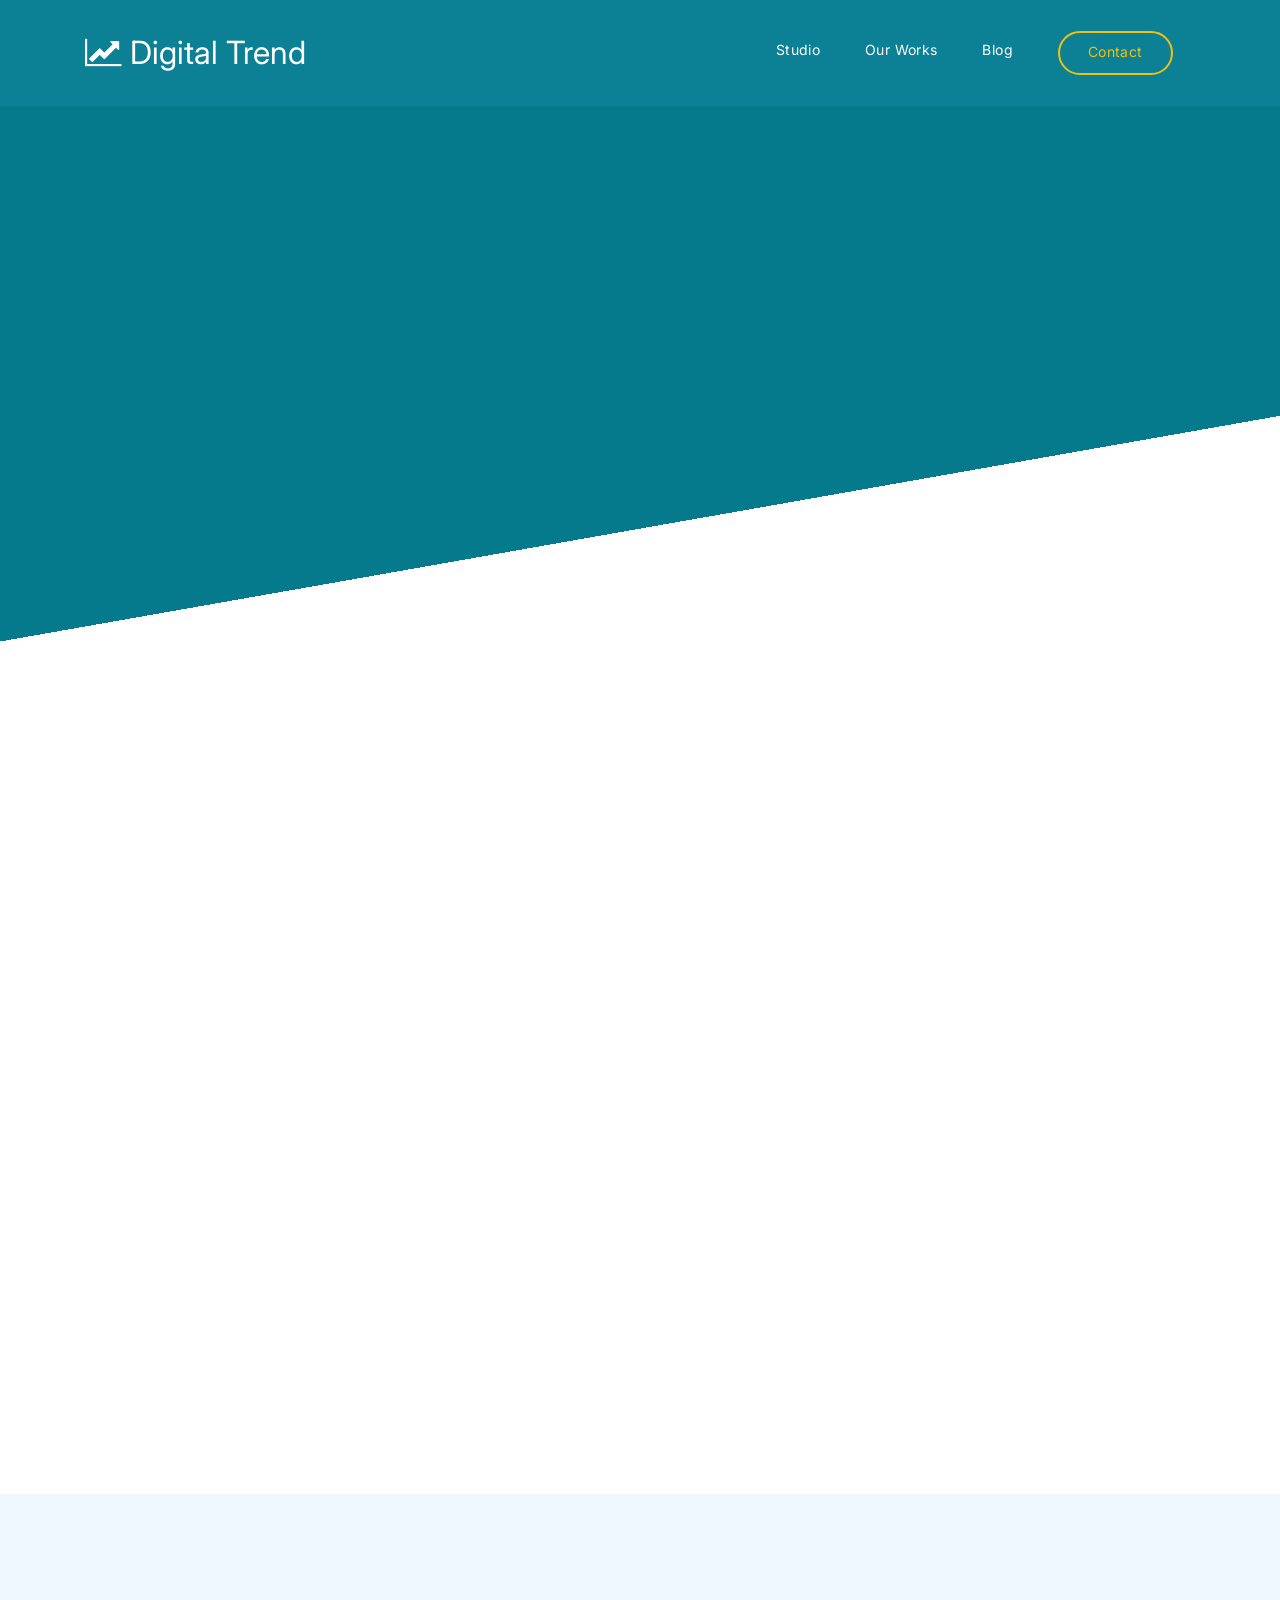
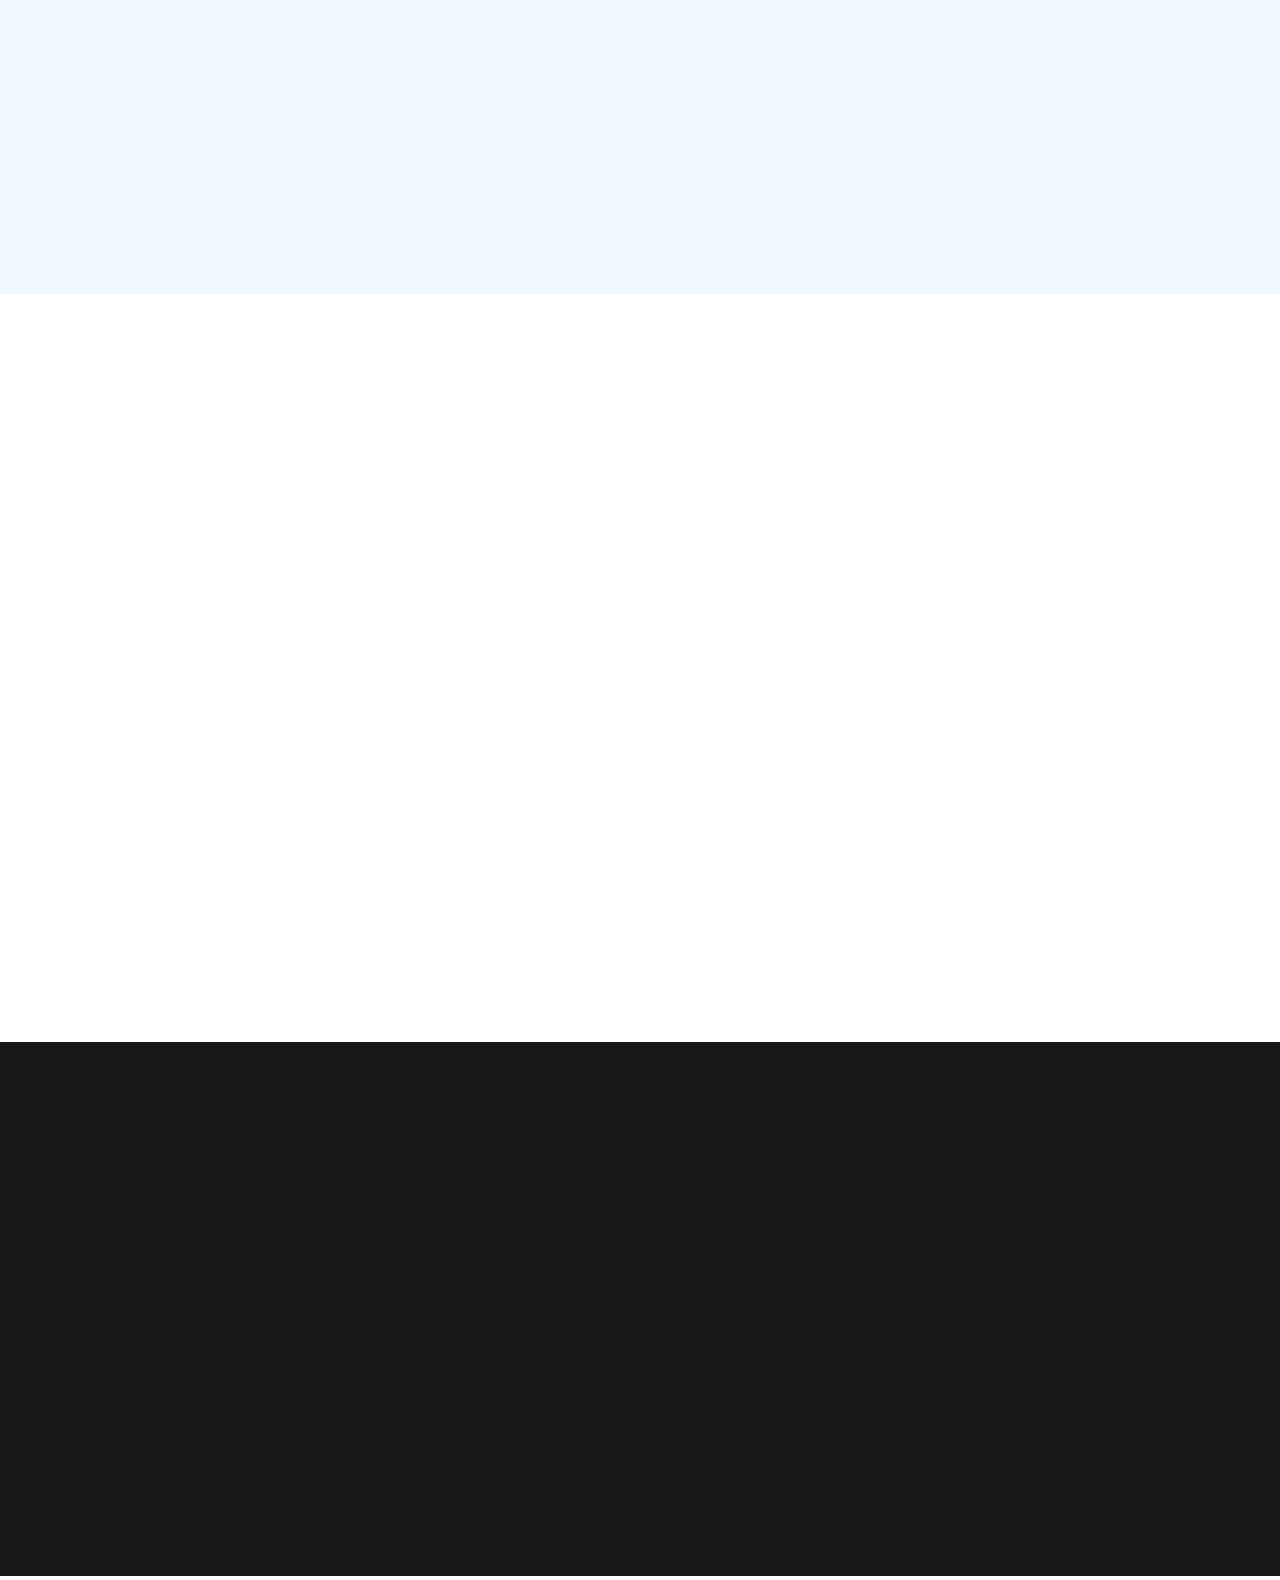
==== index.html @ d52575ad "Add files via upload" ====
<!DOCTYPE html>
<html lang="en">
<head>

     <title>Digital Trend HTML Template</title>
<!--

DIGITAL TREND

https://templatemo.com/tm-538-digital-trend

-->
     <meta charset="UTF-8">
     <meta http-equiv="X-UA-Compatible" content="IE=Edge">
     <meta name="description" content="">
     <meta name="keywords" content="">
     <meta name="author" content="">
     <meta name="viewport" content="width=device-width, initial-scale=1, maximum-scale=1">

     <link rel="stylesheet" href="css/bootstrap.min.css">
     <link rel="stylesheet" href="css/font-awesome.min.css">
     <link rel="stylesheet" href="css/aos.css">
     <link rel="stylesheet" href="css/owl.carousel.min.css">
     <link rel="stylesheet" href="css/owl.theme.default.min.css">

     <!-- MAIN CSS -->
     <link rel="stylesheet" href="css/templatemo-digital-trend.css">

</head>
<body>

     <!-- MENU BAR -->
    <nav class="navbar navbar-expand-lg">
        <div class="container">
            <a class="navbar-brand" href="index.html">
              <i class="fa fa-line-chart"></i>
              Digital Trend
            </a>

            <button class="navbar-toggler" type="button" data-toggle="collapse" data-target="#navbarNav" aria-controls="navbarNav" aria-expanded="false"
                aria-label="Toggle navigation">
                <span class="navbar-toggler-icon"></span>
            </button>

            <div class="collapse navbar-collapse" id="navbarNav">
                <ul class="navbar-nav ml-auto">
                    <li class="nav-item">
                        <a href="#about" class="nav-link smoothScroll">Studio</a>
                    </li>
                    <li class="nav-item">
                        <a href="#project" class="nav-link smoothScroll">Our Works</a>
                    </li>
                    <li class="nav-item">
                        <a href="blog.html" class="nav-link">Blog</a>
                    </li>
                    <li class="nav-item">
                        <a href="contact.html" class="nav-link contact">Contact</a>
                    </li>
                </ul>
            </div>
        </div>
    </nav>


     <!-- HERO -->
     <section class="hero hero-bg d-flex justify-content-center align-items-center">
               <div class="container">
                    <div class="row">

                        <div class="col-lg-6 col-md-10 col-12 d-flex flex-column justify-content-center align-items-center">
                              <div class="hero-text">

                                   <h1 class="text-white" data-aos="fade-up">We are ready for your digital marketing</h1>

                                   <a href="contact.html" class="custom-btn btn-bg btn mt-3" data-aos="fade-up" data-aos-delay="100">Let us discuss together!</a>

                                   <strong class="d-block py-3 pl-5 text-white" data-aos="fade-up" data-aos-delay="200"><i class="fa fa-phone mr-2"></i> +99 080 070 4224</strong>
                              </div>
                        </div>

                        <div class="col-lg-6 col-12">
                          <div class="hero-image" data-aos="fade-up" data-aos-delay="300">

                            <img src="images/working-girl.png" class="img-fluid" alt="working girl">
                          </div>
                        </div>

                    </div>
               </div>
     </section>


     <!-- ABOUT -->
     <section class="about section-padding pb-0" id="about">
          <div class="container">
               <div class="row">

                    <div class="col-lg-7 mx-auto col-md-10 col-12">
                         <div class="about-info">

                              <h2 class="mb-4" data-aos="fade-up">the best <strong>Digital Marketing agency</strong> in Rio de Janeiro</h2>

                              <p class="mb-0" data-aos="fade-up">Total 5 HTML pages are included in this template from <strong>TemplateMo</strong> website. Please check 2 <a href="blog.html">blog</a> pages, <a href="project-detail.html">project</a> page, and <a href="contact.html">contact</a> page. Maximize efficiency with <strong>the timer platform</strong> at <a href="https://timermo.com" rel="nofollow" target="_blank">TimerMo</a>. Design like a pro using vector stickers from <a href="https://www.vectorsticker.com" rel="nofollow" target="_blank">VectorSticker</a>.
                              <br><br>You are <strong>allowed</strong> to use this template for commercial or non-commercial purpose. You are NOT allowed to redistribute the template ZIP file on template collection websites.</p>
                         </div>

                         <div class="about-image" data-aos="fade-up" data-aos-delay="200">

                          <img src="images/office.png" class="img-fluid" alt="office">
                        </div>
                    </div>

               </div>
          </div>
     </section>


     <!-- PROJECT -->
     <section class="project section-padding" id="project">
          <div class="container-fluid">
               <div class="row">

                    <div class="col-lg-12 col-12">

                        <h2 class="mb-5 text-center" data-aos="fade-up">
                            Please take a look through our
                            <strong>featured Digital Trends</strong>
                        </h2>

                         <div class="owl-carousel owl-theme" id="project-slide">
                              <div class="item project-wrapper" data-aos="fade-up" data-aos-delay="100">
                                   <img src="images/project/project-image01.jpg" class="img-fluid" alt="project image">

                                   <div class="project-info">
                                        <small>Marketing</small>

                                        <h3>
                                             <a href="project-detail.html">
                                                  <span>Sweet Go Agency</span>
                                                  <i class="fa fa-angle-right project-icon"></i>
                                             </a>
                                        </h3>
                                   </div>
                              </div>

                              <div class="item project-wrapper" data-aos="fade-up">
                                   <img src="images/project/project-image02.jpg" class="img-fluid" alt="project image">

                                   <div class="project-info">
                                        <small>Website</small>

                                        <h3>
                                             <a href="project-detail.html">
                                                  <span>Smart Ladies</span>
                                                  <i class="fa fa-angle-right project-icon"></i>
                                             </a>
                                        </h3>
                                   </div>
                              </div>

                              <div class="item project-wrapper" data-aos="fade-up">
                                   <img src="images/project/project-image03.jpg" class="img-fluid" alt="project image">

                                   <div class="project-info">
                                        <small>Branding</small>

                                        <h3>
                                             <a href="project-detail.html">
                                                  <span>Shoes factory</span>
                                                  <i class="fa fa-angle-right project-icon"></i>
                                             </a>
                                        </h3>
                                   </div>
                              </div>

                              <div class="item project-wrapper" data-aos="fade-up">
                                   <img src="images/project/project-image04.jpg" class="img-fluid" alt="project image">

                                   <div class="project-info">
                                        <small>Social Media</small>

                                        <h3>
                                             <a href="project-detail.html">
                                                  <span>Race Bicycle</span>
                                                  <i class="fa fa-angle-right project-icon"></i>
                                             </a>
                                        </h3>
                                   </div>
                              </div>

                              <div class="item project-wrapper" data-aos="fade-up">
                                   <img src="images/project/project-image05.jpg" class="img-fluid" alt="project image">

                                   <div class="project-info">
                                        <small>Video</small>

                                        <h3>
                                             <a href="project-detail.html">
                                                  <span>Ultimate HealthCare</span>
                                                  <i class="fa fa-angle-right project-icon"></i>
                                             </a>
                                        </h3>
                                   </div>
                              </div>
                         </div>
                    </div>

               </div>
          </div>
     </section>


     <!-- TESTIMONIAL -->
     <section class="testimonial section-padding">
          <div class="container">
               <div class="row">

                    <div class="col-lg-6 col-md-5 col-12">
                        <div class="contact-image" data-aos="fade-up">

                          <img src="images/female-avatar.png" class="img-fluid" alt="website">
                        </div>
                    </div>

                    <div class="col-lg-6 col-md-7 col-12">
                      <h4 class="my-5 pt-3" data-aos="fade-up" data-aos-delay="100">Client Testimonials</h4>

                      <div class="quote" data-aos="fade-up" data-aos-delay="200"></div>

                      <h2 class="mb-4" data-aos="fade-up" data-aos-delay="300">Lorem ipsum Sed eiusmod esse aliqua sed incididunt aliqua incididunt mollit id et sit proident dolor nulla sed commodo.</h2>

                      <p data-aos="fade-up" data-aos-delay="400">
                        <strong>Mary Zoe</strong>

                        <span class="mx-1">/</span>

                        <small>Digital Agency (CEO)</small>
                      </p>
                    </div>

               </div>
          </div>
     </section>


    <footer class="site-footer">
      <div class="container">
        <div class="row">

          <div class="col-lg-5 mx-lg-auto col-md-8 col-10">
            <h1 class="text-white" data-aos="fade-up" data-aos-delay="100">We make creative <strong>brands</strong> only.</h1>
          </div>

          <div class="col-lg-3 col-md-6 col-12" data-aos="fade-up" data-aos-delay="200">
            <h4 class="my-4">Contact Info</h4>

            <p class="mb-1">
              <i class="fa fa-phone mr-2 footer-icon"></i> 
              +99 080 070 4224
            </p>

            <p>
              <a href="#">
                <i class="fa fa-envelope mr-2 footer-icon"></i>
                hello@company.com
              </a>
            </p>
          </div>

          <div class="col-lg-3 col-md-6 col-12" data-aos="fade-up" data-aos-delay="300">
            <h4 class="my-4">Our Studio</h4>

            <p class="mb-1">
              <i class="fa fa-home mr-2 footer-icon"></i> 
              Av. Lúcio Costa - Barra da Tijuca, Rio de Janeiro - RJ, Brazil
            </p>
          </div>

          <div class="col-lg-4 mx-lg-auto text-center col-md-8 col-12" data-aos="fade-up" data-aos-delay="400">
            <p class="copyright-text">Copyright &copy; 2026 Your Company
            <br>
            <a rel="nofollow noopener" href="https://templatemo.com" target="_blank">Design: TemplateMo</a></p>
          </div>

          <div class="col-lg-4 mx-lg-auto col-md-6 col-12" data-aos="fade-up" data-aos-delay="500">
            
            <ul class="footer-link">
              <li><a href="#">Stories</a></li>
              <li><a href="#">Work with us</a></li>
              <li><a href="#">Privacy</a></li>
            </ul>
          </div>

          <div class="col-lg-3 mx-lg-auto col-md-6 col-12" data-aos="fade-up" data-aos-delay="600">
            <ul class="social-icon">
              <li><a href="#" class="fa fa-instagram"></a></li>
              <li><a href="https://x.com/minthu" class="fa fa-twitter" target="_blank"></a></li>
              <li><a href="#" class="fa fa-dribbble"></a></li>
              <li><a href="#" class="fa fa-behance"></a></li>
            </ul>
          </div>

        </div>
      </div>
    </footer>


     <!-- SCRIPTS -->
     <script src="js/jquery.min.js"></script>
     <script src="js/bootstrap.min.js"></script>
     <script src="js/aos.js"></script>
     <script src="js/owl.carousel.min.js"></script>
     <script src="js/smoothscroll.js"></script>
     <script src="js/custom.js"></script>

</body>
</html>
---- css/templatemo-digital-trend.css ----
/*

DIGITAL TREND

https://templatemo.com/tm-538-digital-trend

*/
  
  @import url('https://fonts.googleapis.com/css2?family=Inter:wght@300;400;700&display=swap');

  :root {
    --primary-color:        #057a8d;
    --secondary-color:      #f1c111;
    --white-color:          #ffffff;
    --dark-color:           #171819;
    --project-bg:           #f0f8ff;
    --menu-bg:              #0c8195;

    --title-color:          #15141a;
    --gray-color:           #909090;
    --link-color:           #404040;
    --p-color:              #666262;

    --base-font-family:     'Inter', sans-serif;
    --title-font-family:    'Inter', sans-serif;
    --font-bold-family:     'Inter', sans-serif;
    --font-weight-bold:     bold;

    --h1-font-size:         42px;
    --h2-font-size:         32px;
    --h3-font-size:         24px;
    --p-font-size:          18px;
    --base-font-size:       16px;
    --menu-font-size:       14px;

    --border-radius-large:  100px;
    --border-radius-small:  5px;
  }

  body {
    background: var(--white-color);
    font-family: var(--base-font-family);
  }


  /*---------------------------------------
     TYPOGRAPHY              
  -----------------------------------------*/

  h1,h2,h3,h4,h5,h6 {
    font-family: var(--title-font-family);
    line-height: inherit;
  }

  h1 {
    color: var(--title-color);
    font-size: var(--h1-font-size);
  }

  h2 {
    font-size: var(--h2-font-size);
    font-weight: 100;
  }

  h3 {
    font-size: var(--h3-font-size);
    font-weight: 100;
    margin-bottom: 0;
  }

  h4 {
    color: var(--gray-color);
    font-family: var(--base-font-family);
    font-size: var(--p-font-size);
    letter-spacing: 1px;
    text-transform: uppercase;
  }

  p {
    color: var(--p-color);
    font-size: var(--p-font-size);
    line-height: 1.5em;
  }

  b, 
  strong {
    letter-spacing: 0;
    color: var(--secondary-color);
  }


  /*  BLOCKQUOTES */
  .quote {
    position: relative;
    margin: 0;
  }

  .quote::after {
    content: "“";
    position: absolute;
    bottom: -80px;
    left: 20px;
    font-family: times;
    color: var(--gray-color);
    font-weight: var(--font-weight-bold);
    font-size: 14em;
    line-height: 0;
    opacity: 0.10;
  }

  blockquote {
    border-left: 5px solid rgba(0,0,0,0.05);
    display: block;
    margin: 42px 0;
    padding: 14px 22px;
    color: rgba(0,0,0,0.5);
  }


  /* BUTTON */
  .custom-btn {
    background: transparent;
    border: 2px solid var(--dark-color);
    border-radius: var(--border-radius-large);
    padding: 12px 26px 14px 26px;
    color: var(--dark-color);
    font-family: var(--title-font-family);
    font-size: var(--p-font-size);
    white-space: nowrap;
  }

  .custom-btn.btn-bg {
    background: var(--white-color);
    color: var(--primary-color);
    border-color: transparent;
	transition: all .3s ease;
  }
  
  .custom-btn:hover,
  .custom-btn:focus {
    background: var(--dark-color);
    color: var(--white-color);
    border-color: transparent;
  }


  /*---------------------------------------
     GENERAL               
  -----------------------------------------*/

  * {
    -webkit-box-sizing: border-box;
    -moz-box-sizing: border-box;
    box-sizing: border-box;
  }

  *::before,
  *::after {
    -webkit-box-sizing: border-box;
    -moz-box-sizing: border-box;
    box-sizing: border-box;
  }

  a {
    color: var(--link-color);
    font-weight: normal;
    text-decoration: none;
  }

  a:hover, 
  a:active, 
  a:focus {
    color: var(--secondary-color);
    outline: none;
    text-decoration: none;
  }

  ::selection {
    background: var(--secondary-color);
    color: var(--white-color);
  }

  .section-padding {
    padding: 8em 0;
  }
  .section-padding-half {
    padding: 4em 0;
  }

  .google-map iframe {
    display: block;
    width: 100%;
  }



  /*---------------------------------------
    MENU             
  -----------------------------------------*/

  .navbar {
    background: var(--menu-bg);
    z-index: 2;
    top: 0;
    right: 0;
    left: 0;
    padding: 1.5em;
  }

  .navbar-brand {
    color: var(--white-color);
    font-size: var(--h2-font-size);
  }

  .nav-link {
    color: var(--white-color);
    font-size: var(--menu-font-size);
    letter-spacing: 0.4px;
    margin: 0 1.6em;
    padding: 0.6em;
  }

  .nav-link.active,
  .nav-link:hover {
    color: var(--secondary-color);
  }

  .navbar-expand-lg .navbar-nav .nav-link {
    padding-right: 0;
    padding-left: 0;
  }

  .navbar-expand-lg .navbar-nav .nav-link.contact {
    border: 2px solid var(--secondary-color);
    border-radius: var(--border-radius-large);
    color: var(--secondary-color);
    font-family: var(--font-bold-family);
    padding: 0.6em 2em 0.8em 2em;
  }

  .navbar-expand-lg .navbar-nav .nav-link.contact:hover,
  .navbar-expand-lg .navbar-nav .nav-link.contact.active {
    background: var(--secondary-color);
    color: var(--white-color);
  }

  .navbar-nav .navbar-toggler-icon {
    background: none;
  }

  .navbar-toggler {
    border: 0;
    padding: 0;
    cursor: pointer;
    margin: 0 10px 0 0;
    width: 30px;
    height: 35px;
    outline: none;
  }

  .navbar-toggler:focus {
    outline: none;
  }

  .navbar-toggler[aria-expanded="true"] .navbar-toggler-icon {
    background: transparent;
  }

  .navbar-toggler[aria-expanded="true"] .navbar-toggler-icon::before,
  .navbar-toggler[aria-expanded="true"] .navbar-toggler-icon::after {
    transition: top 300ms 50ms ease, -webkit-transform 300ms 350ms ease;
    transition: top 300ms 50ms ease, transform 300ms 350ms ease;
    transition: top 300ms 50ms ease, transform 300ms 350ms ease, -webkit-transform 300ms 350ms ease;
    top: 0;
  }

  .navbar-toggler[aria-expanded="true"] .navbar-toggler-icon::before {
    transform: rotate(45deg);
  }

  .navbar-toggler[aria-expanded="true"] .navbar-toggler-icon::after {
    transform: rotate(-45deg);
  }

  .navbar-toggler .navbar-toggler-icon {
    background: var(--white-color);
    transition: background 10ms 300ms ease;
    display: block;
    width: 30px;
    height: 2px;
    position: relative;
  }

  .navbar-toggler .navbar-toggler-icon::before,
  .navbar-toggler .navbar-toggler-icon::after {
    transition: top 300ms 350ms ease, -webkit-transform 300ms 50ms ease;
    transition: top 300ms 350ms ease, transform 300ms 50ms ease;
    transition: top 300ms 350ms ease, transform 300ms 50ms ease, -webkit-transform 300ms 50ms ease;
    position: absolute;
    right: 0;
    left: 0;
    background: var(--white-color);
    width: 30px;
    height: 2px;
    content: '';
  }

  .navbar-toggler .navbar-toggler-icon::before {
    top: -8px;
  }

  .navbar-toggler .navbar-toggler-icon::after {
    top: 8px;
  }



  /*---------------------------------------
     HERO              
  -----------------------------------------*/

  .hero {
    position: relative;
    padding: 5em 0;
    overflow: hidden;
  }

  .hero-bg {
    background: linear-gradient(170deg, var(--primary-color) 64%, var(--white-color) 30%);
  }

  .hero-image {
    position: relative;
    top: 2em;
  }



  /*---------------------------------------
     PROJECT              
  -----------------------------------------*/

  .project {
    background: var(--project-bg);
  }

  .project-wrapper {
    position: relative;
  }

  .project-wrapper img {
    border-radius: var(--border-radius-small);
  }

  .project-info {
    background: var(--white-color);
    border-radius: var(--border-radius-small);
    position: absolute;
    bottom: 32px;
    right: 32px;
    left: 32px;
    width: 90%;
    padding: 32px;
  }

  .project-info small {
    font-family: 'Inter';
    color: var(--gray-color);
    position: relative;
    top: 2px;
  }

  .project-info a {
    color: var(--primary-color);
  }

  .project-info .project-icon {
    background: var(--primary-color);
  }

  .project-icon {
    position: absolute;
    right: 30px;
    top: 40px;
    background: var(--dark-color);
    border-radius: var(--border-radius-large);
    color: var(--white-color);
    font-size: var(--h2-font-size);
    width: 40px;
    height: 40px;
    line-height: 40px;
    text-align: center;
    padding-left: 5px;
  }

  .owl-theme .owl-dots .owl-dot {
    outline: none;
  }

  .owl-theme .owl-dots .owl-dot span {
    background: var(--gray-color);
    width: 50px;
    height: 3px;
    margin:  35px 5px;
  }

  .owl-theme .owl-dots .owl-dot.active span, 
  .owl-theme .owl-dots .owl-dot:hover span {
    background: var(--secondary-color);
  }

  .list-detail {
    margin-left: 1em;
    padding-left: 1em;
    position: relative;
  }

  .list-detail li {
    display: block;
    list-style: none;
    margin: 0.6em 0 0 0.8em;
  }

  .list-detail li::before {
    content: "";
    width: 0;
    height: 0;
    border-width: 0 16px 16px 0;
    border-color: transparent var(--secondary-color) transparent transparent;
    border-style: solid;
    position: absolute;
    left: 0;
  }

  .list-detail span {
    position: relative;
    bottom: 5px;
  }

  .client-info img {
    width: 100px;
    margin-right: 1em;
  }



  /*---------------------------------------
      ABOUT            
  -----------------------------------------*/

  .about {
    position: relative;
    overflow: hidden;
  }

  .about-image img {
    display: block;
    margin: 0 auto;
  }



  /*---------------------------------------
      BLOG            
  -----------------------------------------*/

  .blog-header {
    border-radius: var(--border-radius-small);
    position: relative;
    overflow: hidden;
  }

  .blog-header img {
    border-radius: var(--border-radius-small);
    display: block;
  }

  .blog-header-info {
    background: linear-gradient(transparent,rgba(0,0,0,0.95));
    position: absolute;
    right: 0;
    left: 0;
    bottom: 0;
    padding: 2em;
  }

  .blog-header-info h3 {
    max-width: 80%;
  }

  .blog-header-info a {
    color: var(--white-color);
  }

  .blog-header-info a:hover {
    color: var(--secondary-color);
  }

  .blog-sidebar img {
    border-radius: var(--border-radius-small);
    width: 159px;
    margin-right: 22px;
  }

  .blog-sidebar h3 {
    font-size: 18px;
  }



  /*---------------------------------------
     CONTACT              
  -----------------------------------------*/

  .newsletter-form .form-control,
  .contact-form .form-control {
    box-shadow: none;
    background: var(--project-bg);
    border: 0;
    padding: 1.7em 1.3em;
    margin: 14px 0;
  }

  .newsletter-form button,
  .contact-form #submit-button {
    background: var(--primary-color);
    border-radius: var(--border-radius-large);
    color: var(--white-color);
    cursor: pointer;
    font-size: var(--p-font-size);
    line-height: 0px;
    padding: 1.5em 1.3em;
  }

  .newsletter-form button {
    background: var(--secondary-color);
  }



  /*---------------------------------------
     FOOTER              
  -----------------------------------------*/

  .site-footer {
    background: var(--dark-color);
    padding: 7em 0 6em 0;
  }

  .site-footer a {
    color: var(--p-color);
  }

  .site-footer a:hover,
  .footer-icon {
    color: var(--secondary-color);
  }

  .footer-link li {
    display: inline-block;
    list-style: none;
    margin: 0 10px;
  }

  .copyright-text,
  .footer-link,
  .site-footer .social-icon {
    margin-top: 6em;
  }

  .copyright-text {
    margin-top: 5.3em;
  }



  /*---------------------------------------
     SOCIAL ICON              
  -----------------------------------------*/

  .social-icon {
    position: relative;
    padding: 0;
    margin: 4em 0 0 0;
  }

  .social-icon li {
    display: inline-block;
    list-style: none;
  }

  .social-icon li a {
    text-decoration: none;
    display: inline-block;
    font-size: var(--base-font-size);
    margin: 10px;
    text-align: center;
  }



  /*---------------------------------------
     RESPONSIVE STYLES              
  -----------------------------------------*/

  @media screen and (min-width: 1200px) {

    .about-info h2 {
      max-width: 70%;
    }
  }

  @media screen and (min-width: 991px) {

    .project h2 {
      max-width: 32%;
      margin: 0 auto;
    }
  }

  @media screen and (max-width: 991px) {

    .hero {
      padding-top: 14em;
    }

    .hero-text {
      bottom: 2em;
    }

    .navbar {
      padding: 1em;
    }

    .navbar-collapse {
      text-align: center;
      padding: 2.5em 0;
    }

    .nav-link {
      display: inline-block;
    }

    .navbar-expand-lg .navbar-nav .nav-link.contact {
      margin: 1em 0;
    }

    .copyright-text, 
    .footer-link, 
    .site-footer .social-icon {
      margin-top: 3em;
      padding: 0;
      text-align: left;
    }
  }

  @media screen and (max-width: 767px) {

    h1 {
      font-size: 36px;
    }

    h2 {
      font-size: 28px;
    }

    h3 {
      font-size: 22px;
    }

    .project-info {
      right: 0;
      left: 0;
      margin: 0 auto;
    }

    .footer-link, 
    .site-footer .social-icon {
      margin-top: 1em;
    }

    .copyright-text {
      margin: 2.5em 0 1em 0;
    }

    .footer-link li {
      margin-left: 0;
    }
  }
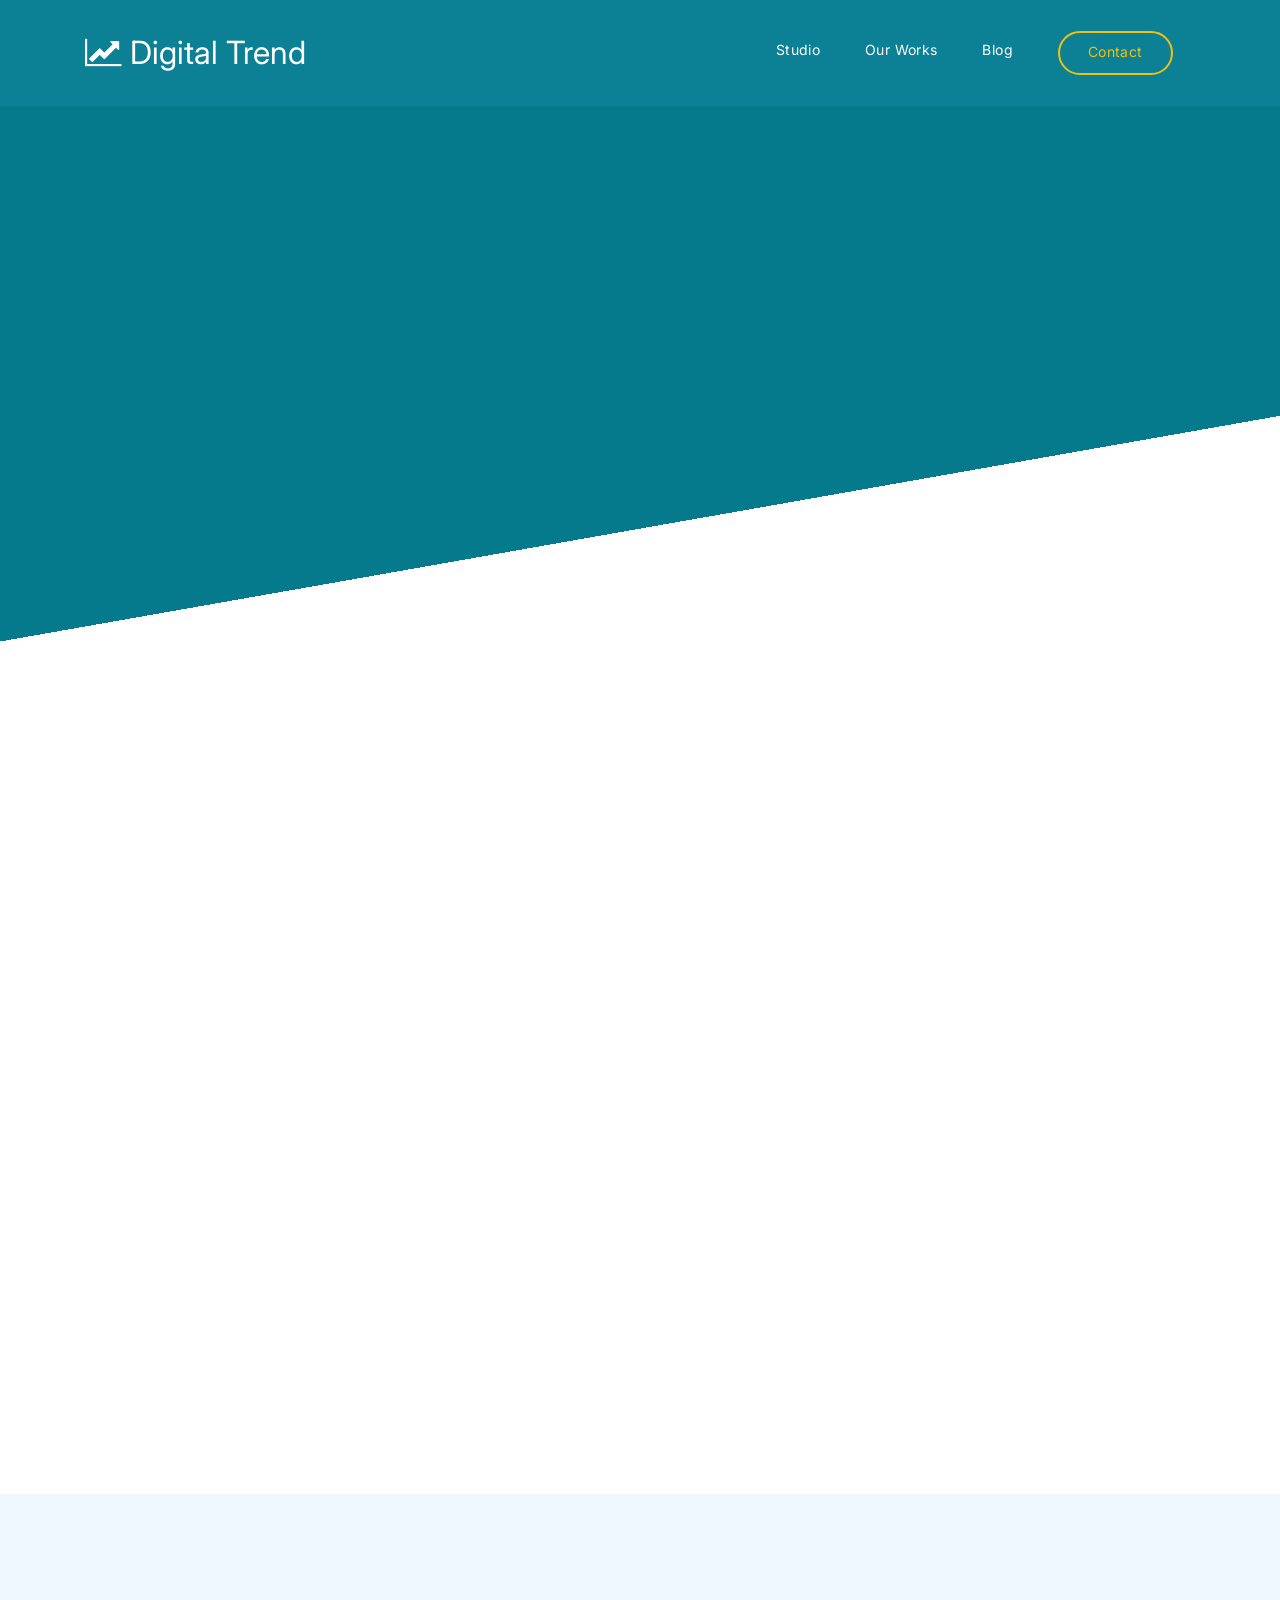
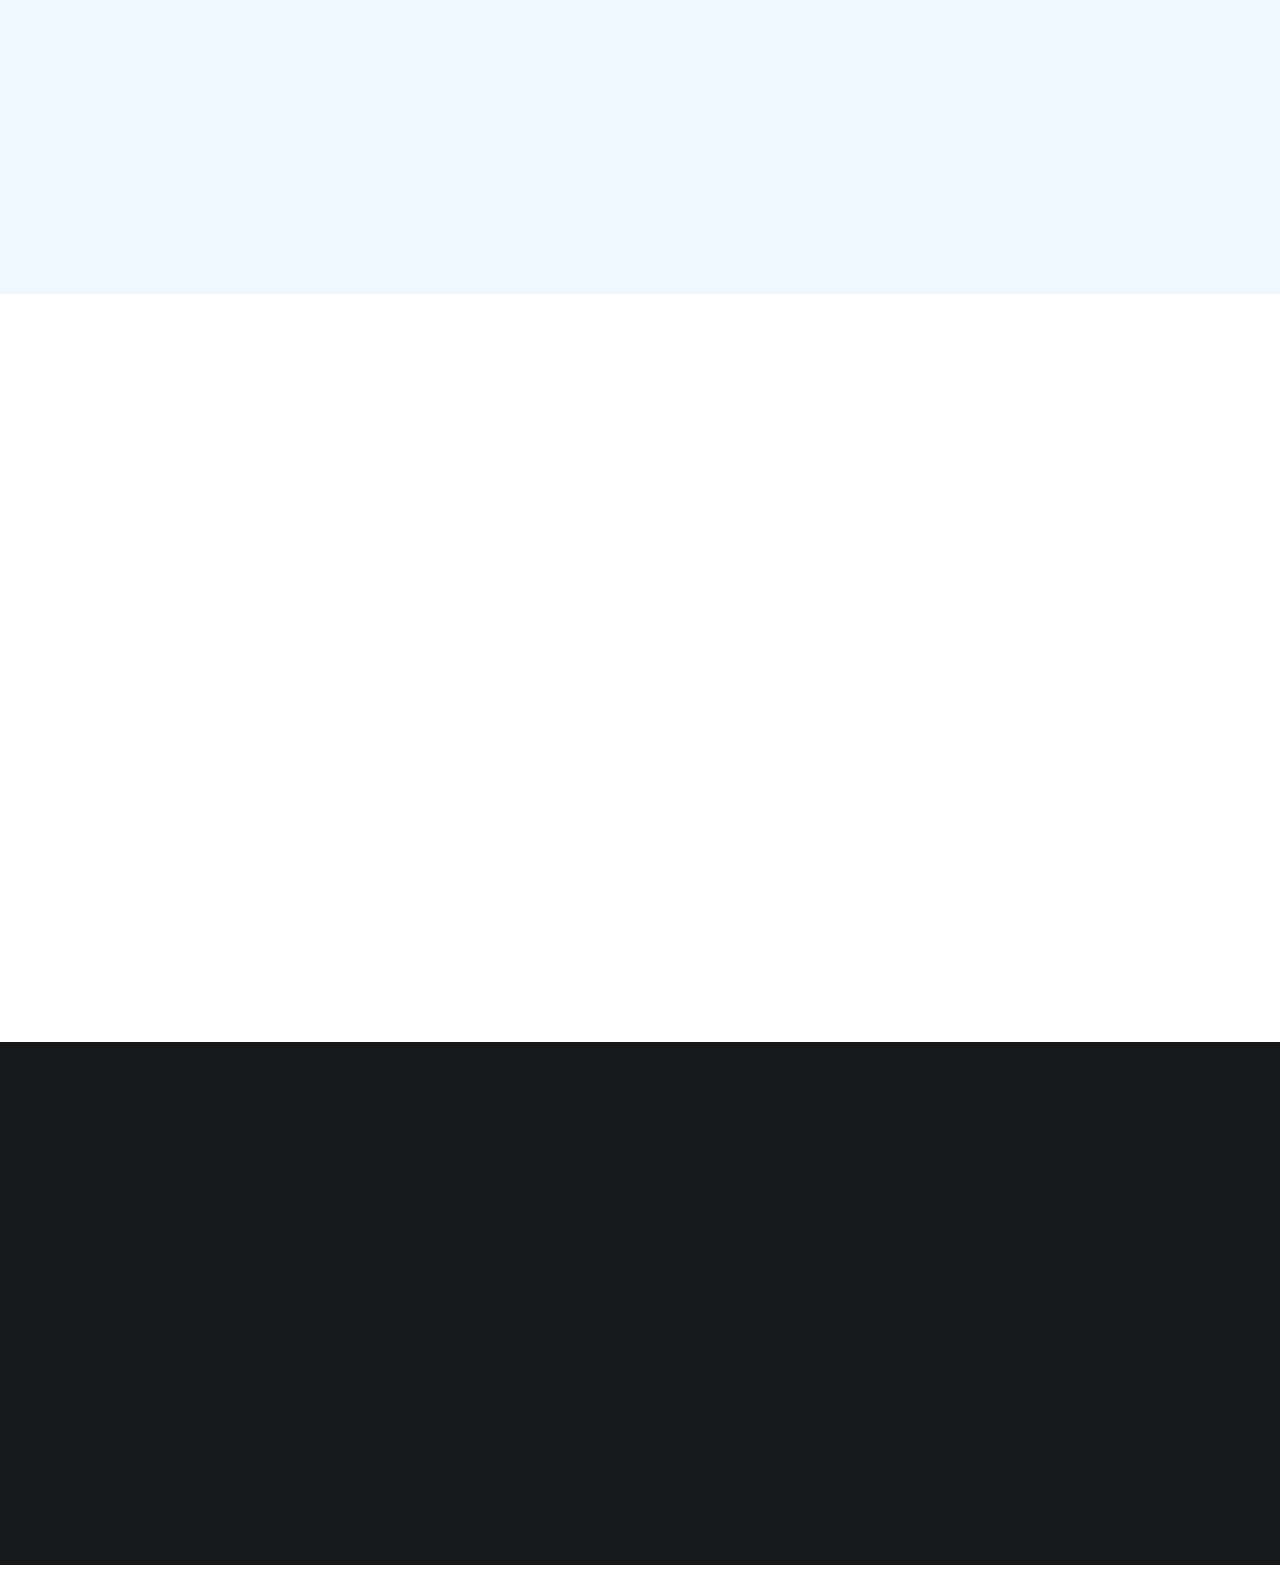
==== commit 6b4e5440: "Update index.html" ====
--- a/index.html
+++ b/index.html
@@ -2,14 +2,8 @@
 <html lang="en">
 <head>
 
-     <title>Digital Trend HTML Template</title>
-<!--
-
-DIGITAL TREND
-
-https://templatemo.com/tm-538-digital-trend
-
--->
+     <title>Lourde Loving Care</title>
+
      <meta charset="UTF-8">
      <meta http-equiv="X-UA-Compatible" content="IE=Edge">
      <meta name="description" content="">
@@ -70,11 +64,11 @@
                         <div class="col-lg-6 col-md-10 col-12 d-flex flex-column justify-content-center align-items-center">
                               <div class="hero-text">
 
-                                   <h1 class="text-white" data-aos="fade-up">We are ready for your digital marketing</h1>
+                                   <h1 class="text-white" data-aos="fade-up">We provide personalized 24-hour in a family environment.</h1>
 
                                    <a href="contact.html" class="custom-btn btn-bg btn mt-3" data-aos="fade-up" data-aos-delay="100">Let us discuss together!</a>
 
-                                   <strong class="d-block py-3 pl-5 text-white" data-aos="fade-up" data-aos-delay="200"><i class="fa fa-phone mr-2"></i> +99 080 070 4224</strong>
+                                   <strong class="d-block py-3 pl-5 text-white" data-aos="fade-up" data-aos-delay="200"><i class="fa fa-phone mr-2"></i> (206) 313-1107</strong>
                               </div>
                         </div>
 
@@ -230,11 +224,11 @@
                       <h2 class="mb-4" data-aos="fade-up" data-aos-delay="300">Lorem ipsum Sed eiusmod esse aliqua sed incididunt aliqua incididunt mollit id et sit proident dolor nulla sed commodo.</h2>
 
                       <p data-aos="fade-up" data-aos-delay="400">
-                        <strong>Mary Zoe</strong>
+                        <strong>Lourdes Sampayan</strong>
 
                         <span class="mx-1">/</span>
 
-                        <small>Digital Agency (CEO)</small>
+                        <small>Lourdes Loving Care (Founder)</small>
                       </p>
                     </div>
 
@@ -256,13 +250,12 @@
 
             <p class="mb-1">
               <i class="fa fa-phone mr-2 footer-icon"></i> 
-              +99 080 070 4224
+              (206) 313-1107
             </p>
 
             <p>
-              <a href="#">
-                <i class="fa fa-envelope mr-2 footer-icon"></i>
-                hello@company.com
+              <a href="mailto:lourdesandres@ymail.com">
+                <i class="fa fa-envelope mr-2 footer-icon"></i>lourdesandres@ymail.com
               </a>
             </p>
           </div>
@@ -272,14 +265,12 @@
 
             <p class="mb-1">
               <i class="fa fa-home mr-2 footer-icon"></i> 
-              Av. Lúcio Costa - Barra da Tijuca, Rio de Janeiro - RJ, Brazil
+              30442 8ᵀᴴ Ave S Federal Way WA 98003
             </p>
           </div>
 
           <div class="col-lg-4 mx-lg-auto text-center col-md-8 col-12" data-aos="fade-up" data-aos-delay="400">
-            <p class="copyright-text">Copyright &copy; 2026 Your Company
-            <br>
-            <a rel="nofollow noopener" href="https://templatemo.com" target="_blank">Design: TemplateMo</a></p>
+            <p class="copyright-text">Copyright &copy; 2017 Lourdes Loving Care AFH LLC
           </div>
 
           <div class="col-lg-4 mx-lg-auto col-md-6 col-12" data-aos="fade-up" data-aos-delay="500">
@@ -291,6 +282,8 @@
             </ul>
           </div>
 
+          <!-- 
+
           <div class="col-lg-3 mx-lg-auto col-md-6 col-12" data-aos="fade-up" data-aos-delay="600">
             <ul class="social-icon">
               <li><a href="#" class="fa fa-instagram"></a></li>
@@ -300,6 +293,8 @@
             </ul>
           </div>
 
+          -->
+
         </div>
       </div>
     </footer>
@@ -314,4 +309,4 @@
      <script src="js/custom.js"></script>
 
 </body>
-</html>+</html>
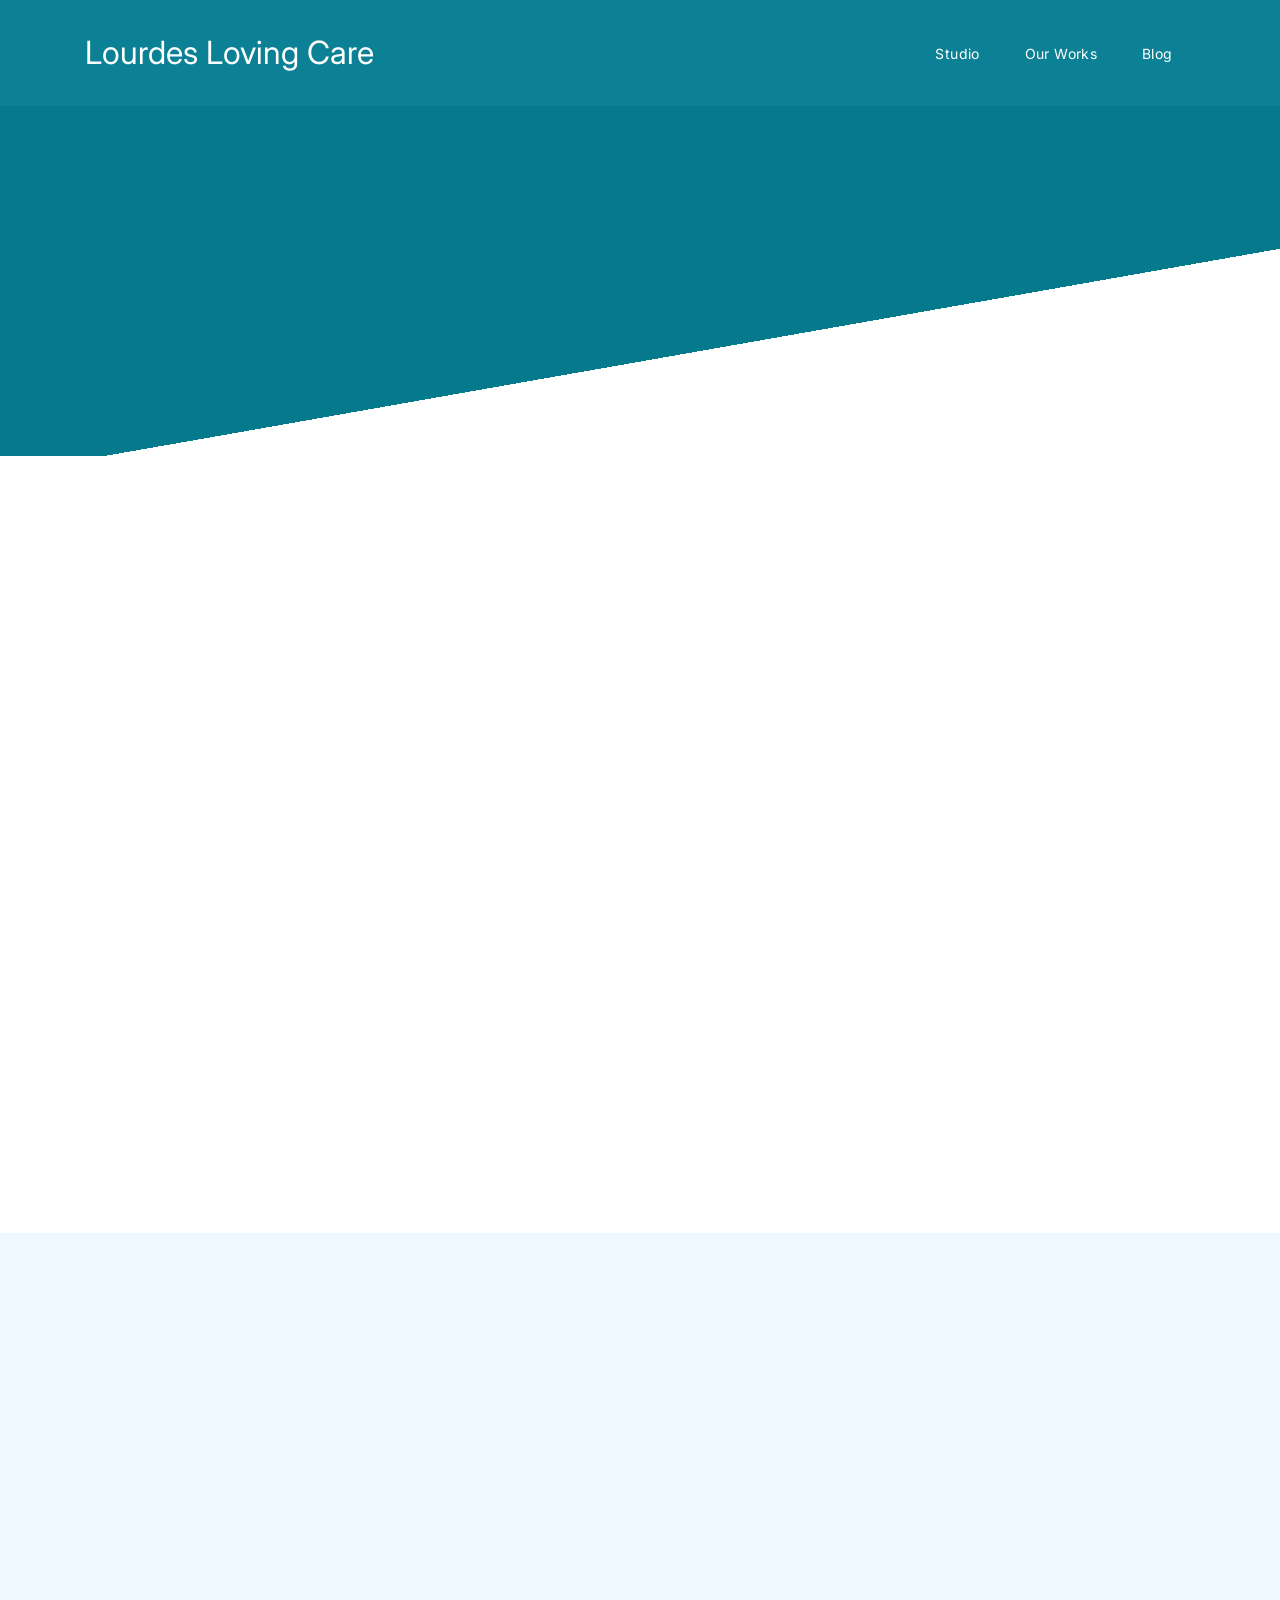
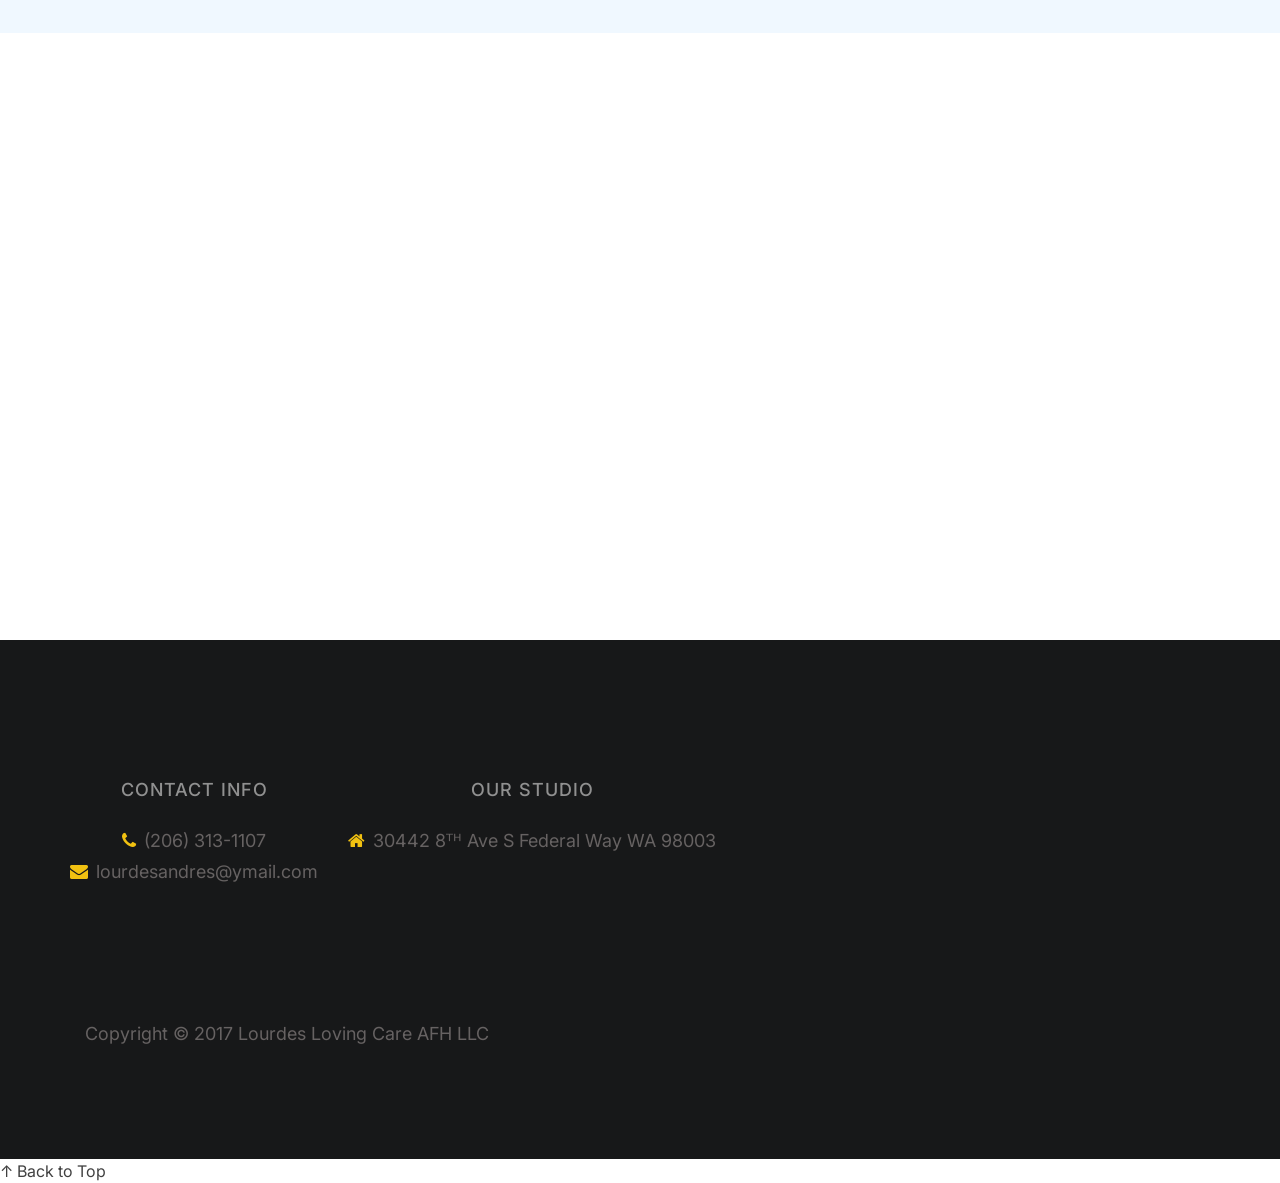
==== commit 93191acf: "Update index.html" ====
--- a/index.html
+++ b/index.html
@@ -2,7 +2,7 @@
 <html lang="en">
 <head>
 
-     <title>Lourde Loving Care</title>
+     <title>Lourdes Loving Care</title>
 
      <meta charset="UTF-8">
      <meta http-equiv="X-UA-Compatible" content="IE=Edge">
@@ -26,10 +26,9 @@
      <!-- MENU BAR -->
     <nav class="navbar navbar-expand-lg">
         <div class="container">
-            <a class="navbar-brand" href="index.html">
-              <i class="fa fa-line-chart"></i>
-              Digital Trend
-            </a>
+            <span class="navbar-brand">
+              Lourdes Loving Care
+            </span>
 
             <button class="navbar-toggler" type="button" data-toggle="collapse" data-target="#navbarNav" aria-controls="navbarNav" aria-expanded="false"
                 aria-label="Toggle navigation">
@@ -47,9 +46,9 @@
                     <li class="nav-item">
                         <a href="blog.html" class="nav-link">Blog</a>
                     </li>
-                    <li class="nav-item">
+                    <!--<li class="nav-item">
                         <a href="contact.html" class="nav-link contact">Contact</a>
-                    </li>
+                    </li> -->
                 </ul>
             </div>
         </div>
@@ -65,9 +64,9 @@
                               <div class="hero-text">
 
                                    <h1 class="text-white" data-aos="fade-up">We provide personalized 24-hour in a family environment.</h1>
-
+                                   <!--
                                    <a href="contact.html" class="custom-btn btn-bg btn mt-3" data-aos="fade-up" data-aos-delay="100">Let us discuss together!</a>
-
+                                   -->
                                    <strong class="d-block py-3 pl-5 text-white" data-aos="fade-up" data-aos-delay="200"><i class="fa fa-phone mr-2"></i> (206) 313-1107</strong>
                               </div>
                         </div>
@@ -75,7 +74,7 @@
                         <div class="col-lg-6 col-12">
                           <div class="hero-image" data-aos="fade-up" data-aos-delay="300">
 
-                            <img src="images/working-girl.png" class="img-fluid" alt="working girl">
+                            <img src="images/logo.png" class="img-fluid" alt="working girl">
                           </div>
                         </div>
 
@@ -92,7 +91,7 @@
                     <div class="col-lg-7 mx-auto col-md-10 col-12">
                          <div class="about-info">
 
-                              <h2 class="mb-4" data-aos="fade-up">the best <strong>Digital Marketing agency</strong> in Rio de Janeiro</h2>
+                              <h2 class="mb-4" data-aos="fade-up"> <strong>Personalized 24-hour care</strong> in a family environment.</h2>
 
                               <p class="mb-0" data-aos="fade-up">Total 5 HTML pages are included in this template from <strong>TemplateMo</strong> website. Please check 2 <a href="blog.html">blog</a> pages, <a href="project-detail.html">project</a> page, and <a href="contact.html">contact</a> page. Maximize efficiency with <strong>the timer platform</strong> at <a href="https://timermo.com" rel="nofollow" target="_blank">TimerMo</a>. Design like a pro using vector stickers from <a href="https://www.vectorsticker.com" rel="nofollow" target="_blank">VectorSticker</a>.
                               <br><br>You are <strong>allowed</strong> to use this template for commercial or non-commercial purpose. You are NOT allowed to redistribute the template ZIP file on template collection websites.</p>
@@ -212,7 +211,7 @@
                     <div class="col-lg-6 col-md-5 col-12">
                         <div class="contact-image" data-aos="fade-up">
 
-                          <img src="images/female-avatar.png" class="img-fluid" alt="website">
+                          <img src="images/lourdes.jpg" class="img-fluid" alt="website">
                         </div>
                     </div>
 
@@ -241,48 +240,52 @@
       <div class="container">
         <div class="row">
 
+          <!--
           <div class="col-lg-5 mx-lg-auto col-md-8 col-10">
             <h1 class="text-white" data-aos="fade-up" data-aos-delay="100">We make creative <strong>brands</strong> only.</h1>
           </div>
-
-          <div class="col-lg-3 col-md-6 col-12" data-aos="fade-up" data-aos-delay="200">
-            <h4 class="my-4">Contact Info</h4>
-
-            <p class="mb-1">
-              <i class="fa fa-phone mr-2 footer-icon"></i> 
-              (206) 313-1107
-            </p>
-
-            <p>
-              <a href="mailto:lourdesandres@ymail.com">
-                <i class="fa fa-envelope mr-2 footer-icon"></i>lourdesandres@ymail.com
-              </a>
-            </p>
-          </div>
-
-          <div class="col-lg-3 col-md-6 col-12" data-aos="fade-up" data-aos-delay="300">
-            <h4 class="my-4">Our Studio</h4>
-
-            <p class="mb-1">
-              <i class="fa fa-home mr-2 footer-icon"></i> 
-              30442 8ᵀᴴ Ave S Federal Way WA 98003
-            </p>
-          </div>
-
-          <div class="col-lg-4 mx-lg-auto text-center col-md-8 col-12" data-aos="fade-up" data-aos-delay="400">
+          -->
+
+          <!-- <div class="col-lg-3 col-md-6 col-12" data-aos="fade-up" data-aos-delay="200"> -->
+
+          <div class="row justify-content-center text-center">
+               <div class="col-auto text-center mb-4">
+                    <h4 class="my-4">Contact Info</h4>
+                         <p class="mb-1">
+                              <i class="fa fa-phone mr-2 footer-icon"></i>(206) 313-1107
+                         </p>
+
+                         <p>
+                              <i class="fa fa-envelope mr-2 footer-icon"></i>lourdesandres@ymail.com
+                         </p>
+               </div>
+          
+               <div class="col-auto text-center mb-4">
+                    <h4 class="my-4">Our Studio</h4>
+                    <p class="mb-1">
+                         <i class="fa fa-home mr-2 footer-icon"></i>30442 8ᵀᴴ Ave S Federal Way WA 98003
+                    </p>
+               </div>
+          </div>     
+               
+          <div class="col-12">
             <p class="copyright-text">Copyright &copy; 2017 Lourdes Loving Care AFH LLC
           </div>
 
+          <!-- <div class="col-lg-3 col-md-6 col-12" data-aos="fade-up" data-aos-delay="300"> -->
+
+          <!--
+
           <div class="col-lg-4 mx-lg-auto col-md-6 col-12" data-aos="fade-up" data-aos-delay="500">
-            
+          
+               
+
             <ul class="footer-link">
               <li><a href="#">Stories</a></li>
               <li><a href="#">Work with us</a></li>
               <li><a href="#">Privacy</a></li>
             </ul>
           </div>
-
-          <!-- 
 
           <div class="col-lg-3 mx-lg-auto col-md-6 col-12" data-aos="fade-up" data-aos-delay="600">
             <ul class="social-icon">
@@ -307,6 +310,8 @@
      <script src="js/owl.carousel.min.js"></script>
      <script src="js/smoothscroll.js"></script>
      <script src="js/custom.js"></script>
+     <script src="js/backtotop.js"></script>
+     <a href="#top" class="back-to-top">↑ Back to Top</a>
 
 </body>
 </html>
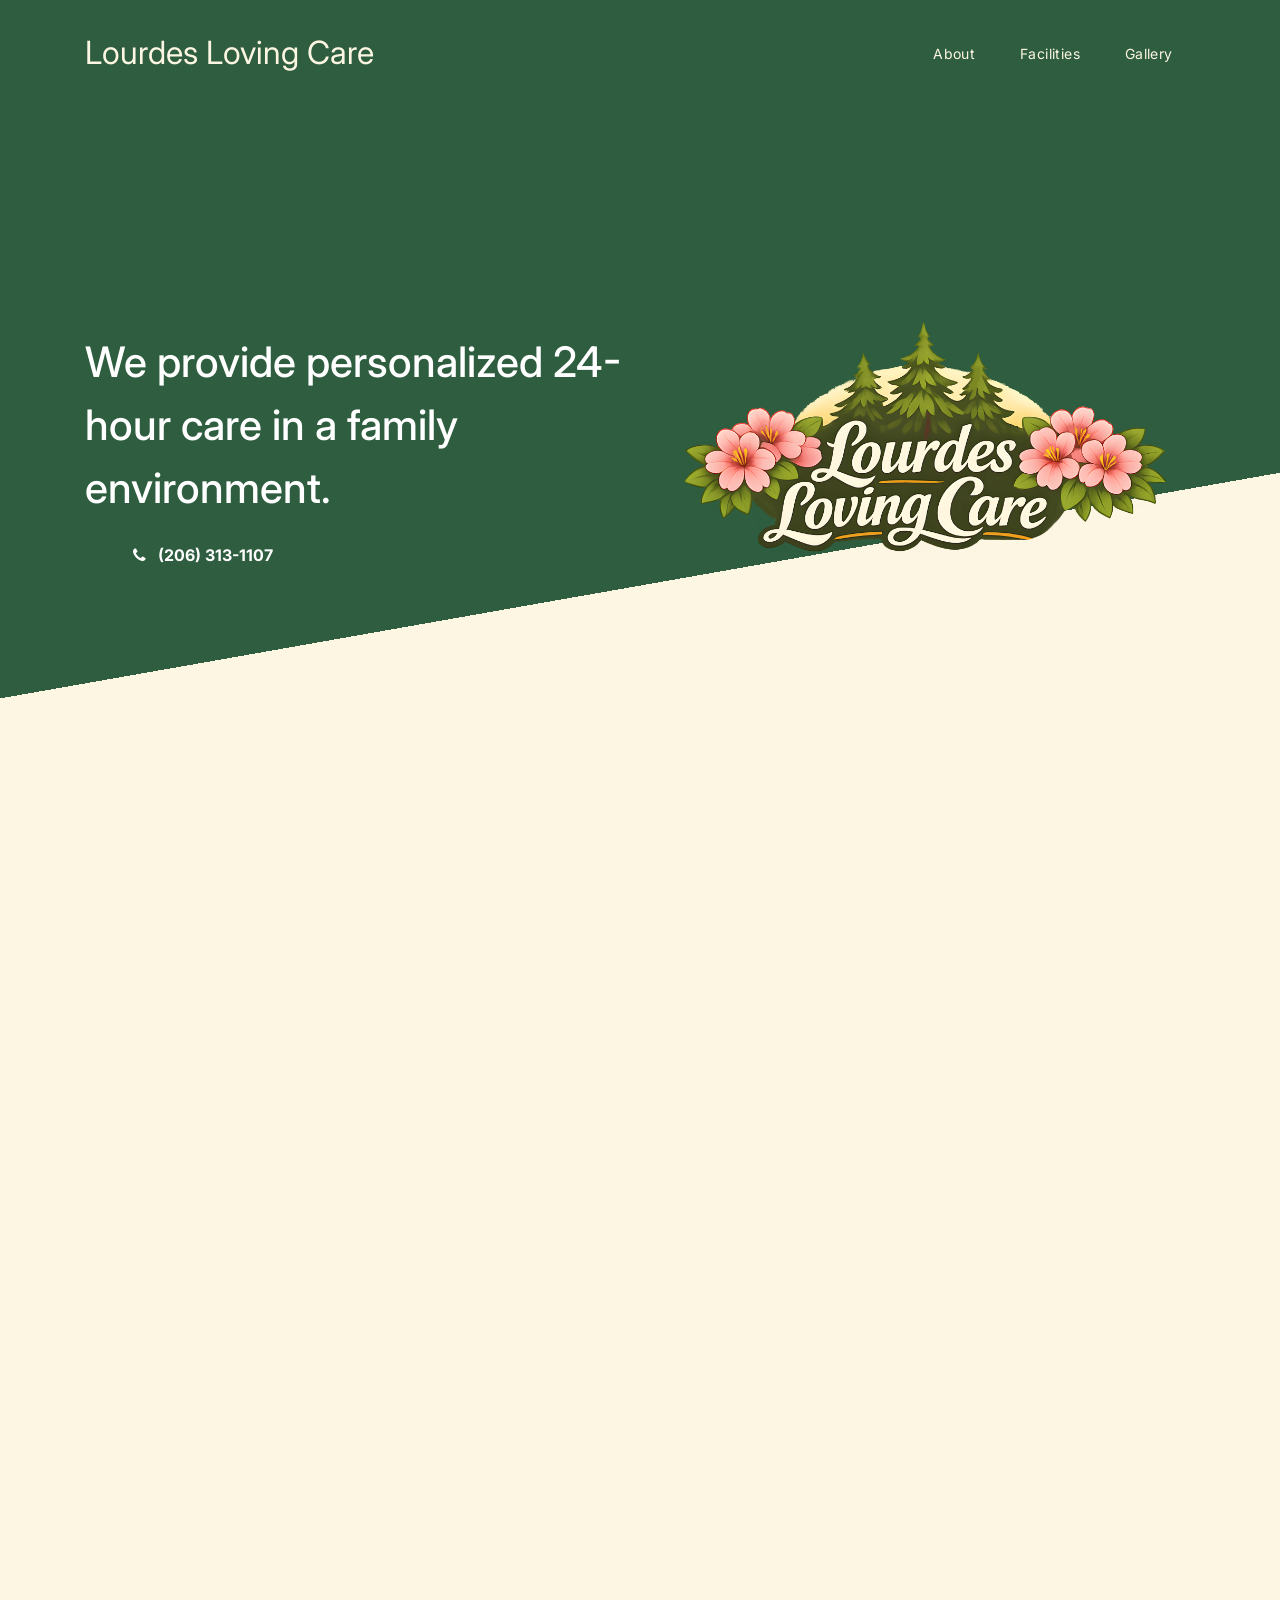
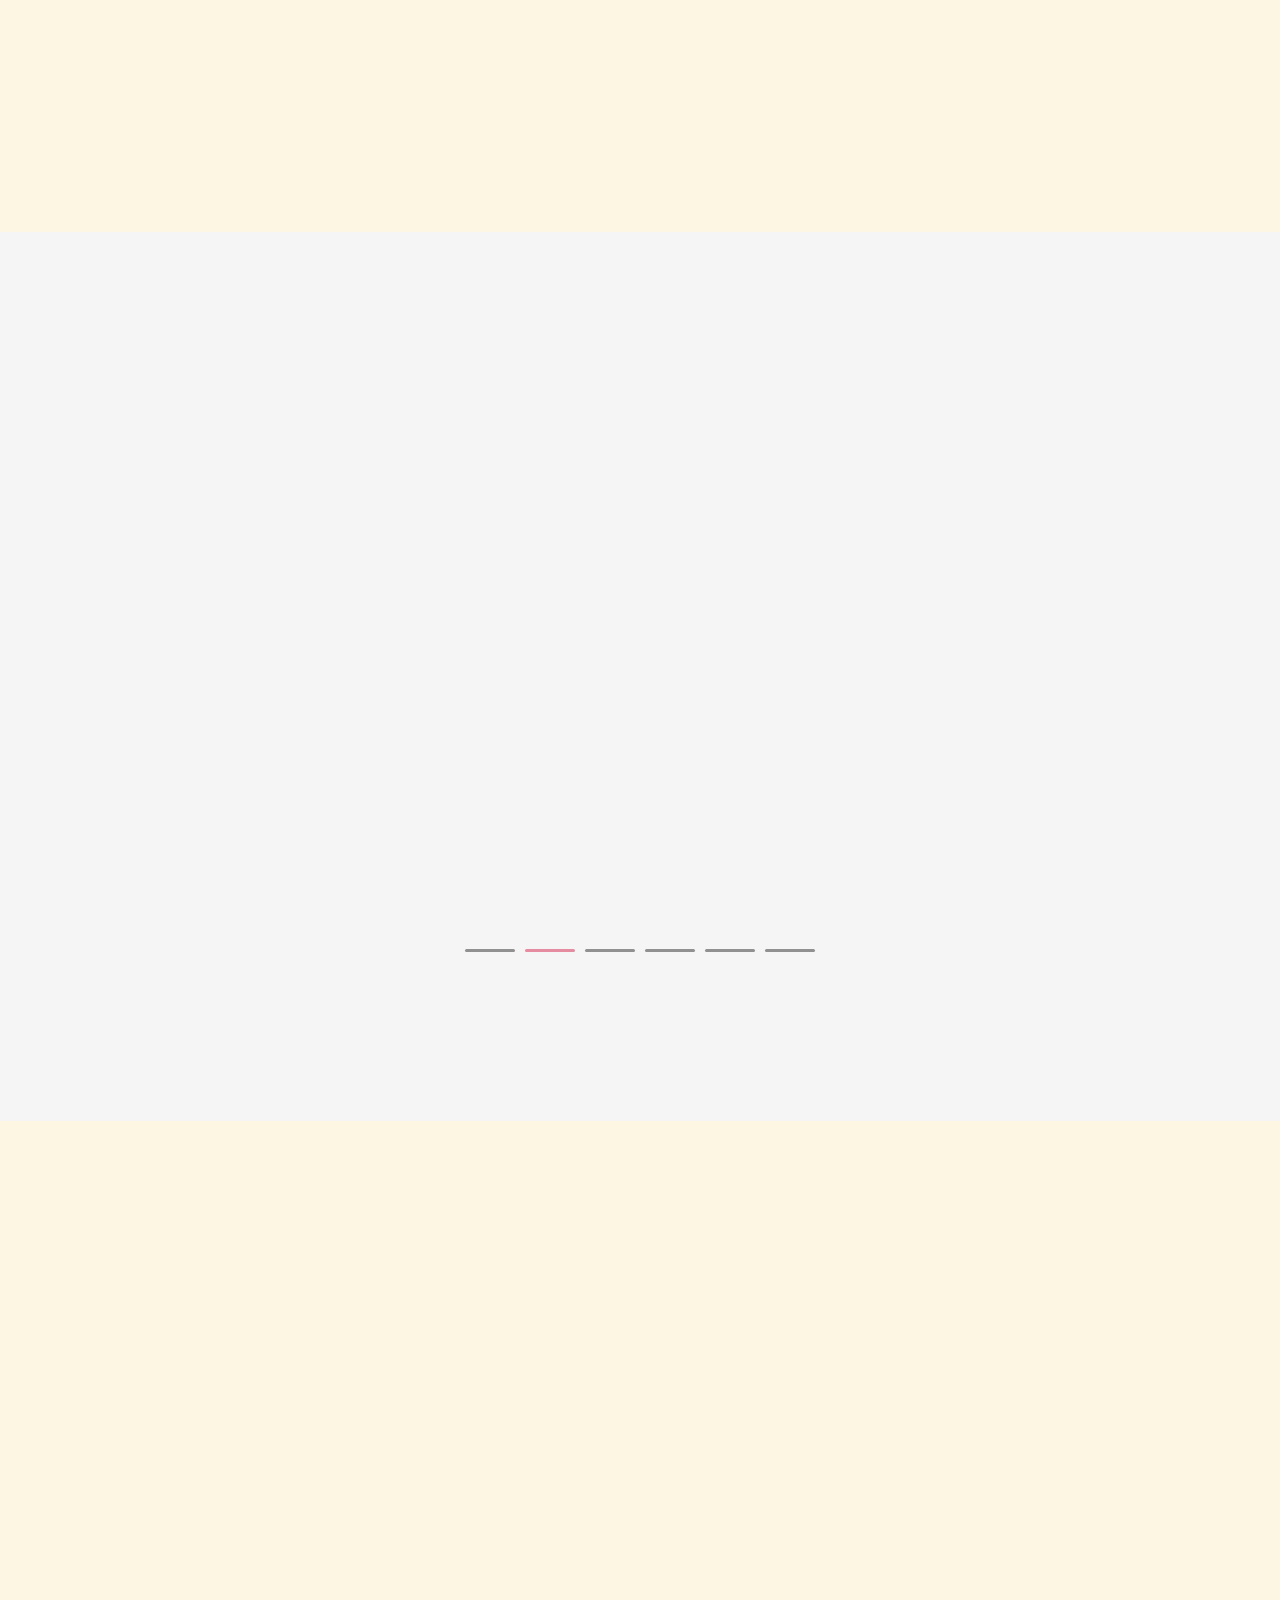
==== commit b506be19: "Add files via upload" ====
--- a/index.html
+++ b/index.html
@@ -18,7 +18,7 @@
      <link rel="stylesheet" href="css/owl.theme.default.min.css">
 
      <!-- MAIN CSS -->
-     <link rel="stylesheet" href="css/templatemo-digital-trend.css">
+     <link rel="stylesheet" href="css/loving-care.css">
 
 </head>
 <body>
@@ -38,15 +38,16 @@
             <div class="collapse navbar-collapse" id="navbarNav">
                 <ul class="navbar-nav ml-auto">
                     <li class="nav-item">
-                        <a href="#about" class="nav-link smoothScroll">Studio</a>
+                        <a href="#about" class="nav-link smoothScroll">About</a>
                     </li>
                     <li class="nav-item">
-                        <a href="#project" class="nav-link smoothScroll">Our Works</a>
+                        <a href="#project" class="nav-link smoothScroll">Facilities</a>
                     </li>
                     <li class="nav-item">
-                        <a href="blog.html" class="nav-link">Blog</a>
+                        <a href="blog.html" class="nav-link">Gallery</a>
                     </li>
-                    <!--<li class="nav-item">
+                    <!--  
+                    <li class="nav-item">
                         <a href="contact.html" class="nav-link contact">Contact</a>
                     </li> -->
                 </ul>
@@ -63,10 +64,7 @@
                         <div class="col-lg-6 col-md-10 col-12 d-flex flex-column justify-content-center align-items-center">
                               <div class="hero-text">
 
-                                   <h1 class="text-white" data-aos="fade-up">We provide personalized 24-hour in a family environment.</h1>
-                                   <!--
-                                   <a href="contact.html" class="custom-btn btn-bg btn mt-3" data-aos="fade-up" data-aos-delay="100">Let us discuss together!</a>
-                                   -->
+                                   <h1 class="text-white" data-aos="fade-up">We provide personalized 24-hour care in a family environment.</h1>
                                    <strong class="d-block py-3 pl-5 text-white" data-aos="fade-up" data-aos-delay="200"><i class="fa fa-phone mr-2"></i> (206) 313-1107</strong>
                               </div>
                         </div>
@@ -87,14 +85,30 @@
      <section class="about section-padding pb-0" id="about">
           <div class="container">
                <div class="row">
-
                     <div class="col-lg-7 mx-auto col-md-10 col-12">
                          <div class="about-info">
-
                               <h2 class="mb-4" data-aos="fade-up"> <strong>Personalized 24-hour care</strong> in a family environment.</h2>
-
-                              <p class="mb-0" data-aos="fade-up">Total 5 HTML pages are included in this template from <strong>TemplateMo</strong> website. Please check 2 <a href="blog.html">blog</a> pages, <a href="project-detail.html">project</a> page, and <a href="contact.html">contact</a> page. Maximize efficiency with <strong>the timer platform</strong> at <a href="https://timermo.com" rel="nofollow" target="_blank">TimerMo</a>. Design like a pro using vector stickers from <a href="https://www.vectorsticker.com" rel="nofollow" target="_blank">VectorSticker</a>.
-                              <br><br>You are <strong>allowed</strong> to use this template for commercial or non-commercial purpose. You are NOT allowed to redistribute the template ZIP file on template collection websites.</p>
+                              <p class="mb-0" data-aos="fade-up">
+                                <strong>Lourdes Loving Care AFH LLC</strong> is a state-licensed home caring for up to six residents. 
+                                We offer <strong>high-end 24-hour care</strong> and specialize in medical needs including:
+                              </p>
+
+                              <h2 data-aos="fade-up">Our Services</h2>
+                              <ul data-aos="fade-up">
+                                <li><strong>Dementia</strong></li>
+                                <li><strong>Alzheimer's</strong></li>
+                                <li><strong>Parkinson's</strong></li>
+                                <li>Stroke</li>
+                                <li>Diabetes</li>
+                                <li>Special diets</li>
+                                <li>Hospice care</li>
+                              </ul>
+
+                              <h3 data-aos="fade-up">Qualified Staff</h3>
+                              <p class="mb-0" data-aos="fade-up">
+                                Residents’ medical and social needs are met by qualified staff including CNAs, on-call RNs, administrative staff, and hands-on owners. 
+                                Our goal is to provide excellent care and enhance the quality of life for our geriatric community.
+                              </p>
                          </div>
 
                          <div class="about-image" data-aos="fade-up" data-aos-delay="200">
@@ -117,87 +131,73 @@
 
                         <h2 class="mb-5 text-center" data-aos="fade-up">
                             Please take a look through our
-                            <strong>featured Digital Trends</strong>
+                            <strong>Facilities</strong>
                         </h2>
 
-                         <div class="owl-carousel owl-theme" id="project-slide">
+                        <div class="owl-carousel owl-theme" id="facility-slide">
+                              <!-- Driveway -->
                               <div class="item project-wrapper" data-aos="fade-up" data-aos-delay="100">
-                                   <img src="images/project/project-image01.jpg" class="img-fluid" alt="project image">
-
-                                   <div class="project-info">
-                                        <small>Marketing</small>
-
-                                        <h3>
-                                             <a href="project-detail.html">
-                                                  <span>Sweet Go Agency</span>
-                                                  <i class="fa fa-angle-right project-icon"></i>
-                                             </a>
-                                        </h3>
-                                   </div>
-                              </div>
-
-                              <div class="item project-wrapper" data-aos="fade-up">
-                                   <img src="images/project/project-image02.jpg" class="img-fluid" alt="project image">
-
-                                   <div class="project-info">
-                                        <small>Website</small>
-
-                                        <h3>
-                                             <a href="project-detail.html">
-                                                  <span>Smart Ladies</span>
-                                                  <i class="fa fa-angle-right project-icon"></i>
-                                             </a>
-                                        </h3>
-                                   </div>
-                              </div>
-
-                              <div class="item project-wrapper" data-aos="fade-up">
-                                   <img src="images/project/project-image03.jpg" class="img-fluid" alt="project image">
-
-                                   <div class="project-info">
-                                        <small>Branding</small>
-
-                                        <h3>
-                                             <a href="project-detail.html">
-                                                  <span>Shoes factory</span>
-                                                  <i class="fa fa-angle-right project-icon"></i>
-                                             </a>
-                                        </h3>
-                                   </div>
-                              </div>
-
-                              <div class="item project-wrapper" data-aos="fade-up">
-                                   <img src="images/project/project-image04.jpg" class="img-fluid" alt="project image">
-
-                                   <div class="project-info">
-                                        <small>Social Media</small>
-
-                                        <h3>
-                                             <a href="project-detail.html">
-                                                  <span>Race Bicycle</span>
-                                                  <i class="fa fa-angle-right project-icon"></i>
-                                             </a>
-                                        </h3>
-                                   </div>
-                              </div>
-
-                              <div class="item project-wrapper" data-aos="fade-up">
-                                   <img src="images/project/project-image05.jpg" class="img-fluid" alt="project image">
-
-                                   <div class="project-info">
-                                        <small>Video</small>
-
-                                        <h3>
-                                             <a href="project-detail.html">
-                                                  <span>Ultimate HealthCare</span>
-                                                  <i class="fa fa-angle-right project-icon"></i>
-                                             </a>
-                                        </h3>
+                                   <img src="images/facilities/driveway.jpg" class="img-fluid" alt="Driveway Entrance">
+                                   <div class="project-info">
+                                        <small>Facility</small>
+                                        <h3><span>Driveway Entrance</span></h3>
+                                        <p>Safe and accessible entry for residents and visitors.</p>
+                                   </div>
+                              </div>
+
+                              <!-- Shared Treatment Room -->
+                              <div class="item project-wrapper" data-aos="fade-up" data-aos-delay="200">
+                                   <img src="images/facilities/shared-treatment.jpg" class="img-fluid" alt="Shared Treatment Room">
+                                   <div class="project-info">
+                                        <small>Facility</small>
+                                        <h3><span>Shared Treatment Room</span></h3>
+                                        <p>Designed for group therapies and medical care sessions.</p>
+                                   </div>
+                              </div>
+
+                              <!-- Bathroom -->
+                              <div class="item project-wrapper" data-aos="fade-up" data-aos-delay="300">
+                                   <img src="images/facilities/bathroom.jpg" class="img-fluid" alt="Resident Bathroom">
+                                   <div class="project-info">
+                                        <small>Facility</small>
+                                        <h3><span>Resident Bathroom</span></h3>
+                                        <p>Clean, accessible, and equipped for comfort and safety.</p>
+                                   </div>
+                              </div>
+
+                              <!-- Private Treatment Room -->
+                              <div class="item project-wrapper" data-aos="fade-up" data-aos-delay="400">
+                                   <img src="images/facilities/private-treatment.jpg" class="img-fluid" alt="Private Treatment Room">
+                                   <div class="project-info">
+                                        <small>Facility</small>
+                                        <h3><span>Private Treatment Room</span></h3>
+                                        <p>Quiet space for personalized medical care and consultations.</p>
+                                   </div>
+                              </div>
+
+                              <!-- Porch -->
+                              <div class="item project-wrapper" data-aos="fade-up" data-aos-delay="500">
+                                   <img src="images/facilities/porch.jpg" class="img-fluid" alt="Front Porch">
+                                   <div class="project-info">
+                                        <small>Facility</small>
+                                        <h3><span>Front Porch</span></h3>
+                                        <p>A relaxing outdoor area for fresh air and social time.</p>
+                                   </div>
+                              </div>
+
+                              <!-- Front of House -->
+                              <div class="item project-wrapper" data-aos="fade-up" data-aos-delay="600">
+                                   <img src="images/facilities/front-house.jpg" class="img-fluid" alt="Front of House">
+                                   <div class="project-info">
+                                        <small>Facility</small>
+                                        <h3><span>Front of House</span></h3>
+                                        <p>Welcoming exterior showcasing our licensed care home.</p>
                                    </div>
                               </div>
                          </div>
-                    </div>
-
+
+
+                    </div>
                </div>
           </div>
      </section>
@@ -216,11 +216,12 @@
                     </div>
 
                     <div class="col-lg-6 col-md-7 col-12">
-                      <h4 class="my-5 pt-3" data-aos="fade-up" data-aos-delay="100">Client Testimonials</h4>
+                      <h4 class="my-5 pt-3" data-aos="fade-up" data-aos-delay="100">Founder's Message</h4>
 
                       <div class="quote" data-aos="fade-up" data-aos-delay="200"></div>
 
-                      <h2 class="mb-4" data-aos="fade-up" data-aos-delay="300">Lorem ipsum Sed eiusmod esse aliqua sed incididunt aliqua incididunt mollit id et sit proident dolor nulla sed commodo.</h2>
+                      <h2 class="mb-4" data-aos="fade-up" data-aos-delay="300">"Our mission is to provide personalized 24-hour care in a warm,
+                      family environment."</h2>
 
                       <p data-aos="fade-up" data-aos-delay="400">
                         <strong>Lourdes Sampayan</strong>
@@ -240,68 +241,54 @@
       <div class="container">
         <div class="row">
 
-          <!--
-          <div class="col-lg-5 mx-lg-auto col-md-8 col-10">
-            <h1 class="text-white" data-aos="fade-up" data-aos-delay="100">We make creative <strong>brands</strong> only.</h1>
-          </div>
-          -->
-
-          <!-- <div class="col-lg-3 col-md-6 col-12" data-aos="fade-up" data-aos-delay="200"> -->
-
+          <!-- <div class="col-lg-3 col-md-6 col-12" data-aos="fade-up" data-aos-delay="200"> 
           <div class="row justify-content-center text-center">
                <div class="col-auto text-center mb-4">
                     <h4 class="my-4">Contact Info</h4>
                          <p class="mb-1">
                               <i class="fa fa-phone mr-2 footer-icon"></i>(206) 313-1107
                          </p>
-
                          <p>
                               <i class="fa fa-envelope mr-2 footer-icon"></i>lourdesandres@ymail.com
                          </p>
                </div>
           
                <div class="col-auto text-center mb-4">
-                    <h4 class="my-4">Our Studio</h4>
+                    <h4 class="my-4">Location</h4>
                     <p class="mb-1">
-                         <i class="fa fa-home mr-2 footer-icon"></i>30442 8ᵀᴴ Ave S Federal Way WA 98003
+                         <i class="fa fa-home mr-2 footer-icon"></i>30442 8ᵀᴴ <br>Ave S Federal Way WA 98003</br>
                     </p>
                </div>
           </div>     
-               
-          <div class="col-12">
+          -->
+
+          <div class="col-lg-3 col-md-6 col-12" data-aos="fade-up" data-aos-delay="200">
+            <h4 class="my-4">Contact Info</h4>
+            <p class="mb-1">
+              <i class="fa fa-phone mr-2 footer-icon"></i>(206) 313-1107
+            </p>
+
+            <p>
+                <i class="fa fa-envelope mr-2 footer-icon"></i>lourdesandres@ymail.com
+            </p>
+          </div>
+
+          <div class="col-lg-3 col-md-6 col-12" data-aos="fade-up" data-aos-delay="300">
+            <h4 class="my-4">Location</h4>
+
+            <p class="mb-1">
+              <i class="fa fa-home mr-2 footer-icon"></i> 
+              30442 8ᵀᴴ <br>Ave S Federal Way WA 98003</br>
+            </p>
+          </div>
+
+          <div class="col-lg-4 mx-lg-auto text-center col-md-8 col-12" data-aos="fade-up" data-aos-delay="400">
             <p class="copyright-text">Copyright &copy; 2017 Lourdes Loving Care AFH LLC
           </div>
-
-          <!-- <div class="col-lg-3 col-md-6 col-12" data-aos="fade-up" data-aos-delay="300"> -->
-
-          <!--
-
-          <div class="col-lg-4 mx-lg-auto col-md-6 col-12" data-aos="fade-up" data-aos-delay="500">
-          
-               
-
-            <ul class="footer-link">
-              <li><a href="#">Stories</a></li>
-              <li><a href="#">Work with us</a></li>
-              <li><a href="#">Privacy</a></li>
-            </ul>
-          </div>
-
-          <div class="col-lg-3 mx-lg-auto col-md-6 col-12" data-aos="fade-up" data-aos-delay="600">
-            <ul class="social-icon">
-              <li><a href="#" class="fa fa-instagram"></a></li>
-              <li><a href="https://x.com/minthu" class="fa fa-twitter" target="_blank"></a></li>
-              <li><a href="#" class="fa fa-dribbble"></a></li>
-              <li><a href="#" class="fa fa-behance"></a></li>
-            </ul>
-          </div>
-
-          -->
 
         </div>
       </div>
     </footer>
-
 
      <!-- SCRIPTS -->
      <script src="js/jquery.min.js"></script>
@@ -310,8 +297,8 @@
      <script src="js/owl.carousel.min.js"></script>
      <script src="js/smoothscroll.js"></script>
      <script src="js/custom.js"></script>
-     <script src="js/backtotop.js"></script>
-     <a href="#top" class="back-to-top">↑ Back to Top</a>
+     <script src="js/backtotop.js" defer></script>
+     <button class="back-to-top">↑ Back to Top</button>
 
 </body>
-</html>
+</html>
--- a/css/loving-care.css
+++ b/css/loving-care.css
@@ -0,0 +1,751 @@
+  @import url('https://fonts.googleapis.com/css2?family=Inter:wght@300;400;700&display=swap');
+
+  :root {
+    --primary-color:        #2E5D3F;
+    --secondary-color:      #E68CA0;
+    --white-color:          #FDF6E3;
+    --dark-color:           #1E1E1C;
+    --project-bg:           #F5F5F5;
+    --menu-bg:              #2E5D3F;
+
+    --title-color:          #15141a;
+    --gray-color:           #909090;
+    --link-color:           #404040;
+    --p-color:              #666262;
+
+    --base-font-family:     'Inter', sans-serif;
+    --title-font-family:    'Inter', sans-serif;
+    --font-bold-family:     'Inter', sans-serif;
+    --font-weight-bold:     bold;
+
+    --h1-font-size:         42px;
+    --h2-font-size:         32px;
+    --h3-font-size:         24px;
+    --p-font-size:          18px;
+    --base-font-size:       16px;
+    --menu-font-size:       14px;
+
+    --border-radius-large:  100px;
+    --border-radius-small:  5px;
+  }
+
+  body {
+    background: var(--white-color);
+    font-family: var(--base-font-family);
+  }
+
+
+  /*---------------------------------------
+     TYPOGRAPHY              
+  -----------------------------------------*/
+
+  h1,h2,h3,h4,h5,h6 {
+    font-family: var(--title-font-family);
+    line-height: inherit;
+  }
+
+  h1 {
+    color: var(--title-color);
+    font-size: var(--h1-font-size);
+  }
+
+  h2 {
+    font-size: var(--h2-font-size);
+    font-weight: 100;
+  }
+
+  h3 {
+    font-size: var(--h3-font-size);
+    font-weight: 100;
+    margin-bottom: 0;
+  }
+
+  h4 {
+    color: var(--gray-color);
+    font-family: var(--base-font-family);
+    font-size: var(--p-font-size);
+    letter-spacing: 1px;
+    text-transform: uppercase;
+  }
+
+  p {
+    color: var(--p-color);
+    font-size: var(--p-font-size);
+    line-height: 1.5em;
+  }
+
+  b, 
+  strong {
+    letter-spacing: 0;
+    color: var(--secondary-color);
+  }
+
+
+  /*  BLOCKQUOTES */
+  .quote {
+    position: relative;
+    margin: 0;
+  }
+
+  .quote::after {
+    content: "“";
+    position: absolute;
+    bottom: -80px;
+    left: 20px;
+    font-family: times;
+    color: var(--gray-color);
+    font-weight: var(--font-weight-bold);
+    font-size: 14em;
+    line-height: 0;
+    opacity: 0.10;
+  }
+
+  blockquote {
+    border-left: 5px solid rgba(0,0,0,0.05);
+    display: block;
+    margin: 42px 0;
+    padding: 14px 22px;
+    color: rgba(0,0,0,0.5);
+  }
+
+
+  /* BUTTON */
+  .custom-btn {
+    background: transparent;
+    border: 2px solid var(--dark-color);
+    border-radius: var(--border-radius-large);
+    padding: 12px 26px 14px 26px;
+    color: var(--dark-color);
+    font-family: var(--title-font-family);
+    font-size: var(--p-font-size);
+    white-space: nowrap;
+  }
+
+  .custom-btn.btn-bg {
+    background: var(--white-color);
+    color: var(--primary-color);
+    border-color: transparent;
+	transition: all .3s ease;
+  }
+  
+  .custom-btn:hover,
+  .custom-btn:focus {
+    background: var(--dark-color);
+    color: var(--white-color);
+    border-color: transparent;
+  }
+
+  .back-to-top {
+    position: fixed;
+    bottom: 20px;
+    right: 20px;
+    background-color: var(--secondary-color);
+    color: var(--white-color);
+    padding: 10px 15px;
+    border-radius: 5px;
+    text-decoration: none;
+    font-weight: bold;
+    opacity: 0;              
+    pointer-events: none;    
+    transition: opacity 0.4s ease;
+    z-index: 9999;
+  }
+
+  .back-to-top.show {
+    opacity: 1;
+    pointer-events: auto;    
+  }
+
+  .back-to-top:link,
+  .back-to-top:visited,
+  .back-to-top:hover,
+  .back-to-top:active {
+    color: var(--white-color);
+    background-color: var(--secondary-color);
+    text-decoration: none;
+  }
+
+
+
+
+  /*---------------------------------------
+     GENERAL               
+  -----------------------------------------*/
+
+  * {
+    -webkit-box-sizing: border-box;
+    -moz-box-sizing: border-box;
+    box-sizing: border-box;
+  }
+
+  *::before,
+  *::after {
+    -webkit-box-sizing: border-box;
+    -moz-box-sizing: border-box;
+    box-sizing: border-box;
+  }
+
+  a {
+    color: var(--link-color);
+    font-weight: normal;
+    text-decoration: none;
+  }
+
+  a:hover, 
+  a:active, 
+  a:focus {
+    color: var(--secondary-color);
+    outline: none;
+    text-decoration: none;
+  }
+
+  ::selection {
+    background: var(--secondary-color);
+    color: var(--white-color);
+  }
+
+  .section-padding {
+    padding: 8em 0;
+  }
+  .section-padding-half {
+    padding: 4em 0;
+  }
+
+  .google-map iframe {
+    display: block;
+    width: 100%;
+  }
+
+
+
+  /*---------------------------------------
+    MENU             
+  -----------------------------------------*/
+
+  .navbar {
+    background: var(--menu-bg);
+    z-index: 2;
+    top: 0;
+    right: 0;
+    left: 0;
+    padding: 1.5em;
+  }
+
+  .navbar-brand {
+    color: var(--white-color);
+    font-size: var(--h2-font-size);
+  }
+
+  .nav-link {
+    color: var(--white-color);
+    font-size: var(--menu-font-size);
+    letter-spacing: 0.4px;
+    margin: 0 1.6em;
+    padding: 0.6em;
+  }
+
+  .nav-link.active,
+  .nav-link:hover {
+    color: var(--secondary-color);
+  }
+
+  .navbar-expand-lg .navbar-nav .nav-link {
+    padding-right: 0;
+    padding-left: 0;
+  }
+
+  .navbar-expand-lg .navbar-nav .nav-link.contact {
+    border: 2px solid var(--secondary-color);
+    border-radius: var(--border-radius-large);
+    color: var(--secondary-color);
+    font-family: var(--font-bold-family);
+    padding: 0.6em 2em 0.8em 2em;
+  }
+
+  .navbar-expand-lg .navbar-nav .nav-link.contact:hover,
+  .navbar-expand-lg .navbar-nav .nav-link.contact.active {
+    background: var(--secondary-color);
+    color: var(--white-color);
+  }
+
+  .navbar-nav .navbar-toggler-icon {
+    background: none;
+  }
+
+  .navbar-toggler {
+    border: 0;
+    padding: 0;
+    cursor: pointer;
+    margin: 0 10px 0 0;
+    width: 30px;
+    height: 35px;
+    outline: none;
+  }
+
+  .navbar-toggler:focus {
+    outline: none;
+  }
+
+  .navbar-toggler[aria-expanded="true"] .navbar-toggler-icon {
+    background: transparent;
+  }
+
+  .navbar-toggler[aria-expanded="true"] .navbar-toggler-icon::before,
+  .navbar-toggler[aria-expanded="true"] .navbar-toggler-icon::after {
+    transition: top 300ms 50ms ease, -webkit-transform 300ms 350ms ease;
+    transition: top 300ms 50ms ease, transform 300ms 350ms ease;
+    transition: top 300ms 50ms ease, transform 300ms 350ms ease, -webkit-transform 300ms 350ms ease;
+    top: 0;
+  }
+
+  .navbar-toggler[aria-expanded="true"] .navbar-toggler-icon::before {
+    transform: rotate(45deg);
+  }
+
+  .navbar-toggler[aria-expanded="true"] .navbar-toggler-icon::after {
+    transform: rotate(-45deg);
+  }
+
+  .navbar-toggler .navbar-toggler-icon {
+    background: var(--white-color);
+    transition: background 10ms 300ms ease;
+    display: block;
+    width: 30px;
+    height: 2px;
+    position: relative;
+  }
+
+  .navbar-toggler .navbar-toggler-icon::before,
+  .navbar-toggler .navbar-toggler-icon::after {
+    transition: top 300ms 350ms ease, -webkit-transform 300ms 50ms ease;
+    transition: top 300ms 350ms ease, transform 300ms 50ms ease;
+    transition: top 300ms 350ms ease, transform 300ms 50ms ease, -webkit-transform 300ms 50ms ease;
+    position: absolute;
+    right: 0;
+    left: 0;
+    background: var(--white-color);
+    width: 30px;
+    height: 2px;
+    content: '';
+  }
+
+  .navbar-toggler .navbar-toggler-icon::before {
+    top: -8px;
+  }
+
+  .navbar-toggler .navbar-toggler-icon::after {
+    top: 8px;
+  }
+
+
+
+  /*---------------------------------------
+     HERO              
+  -----------------------------------------*/
+
+  .hero {
+    position: relative;
+    padding: 5em 0;
+    overflow: hidden;
+  }
+
+  .hero-bg {
+    background: linear-gradient(170deg, var(--primary-color) 64%, var(--white-color) 30%);
+  }
+
+  .hero-image {
+    position: relative;
+    top: 2em;
+  }
+
+
+
+  /*---------------------------------------
+     PROJECT              
+  -----------------------------------------*/
+
+  .project {
+    background: var(--project-bg);
+  }
+
+  .project-wrapper {
+    position: relative;
+  }
+
+  .project-wrapper img {
+    border-radius: var(--border-radius-small);
+  }
+
+  .project-info {
+    background: var(--white-color);
+    border-radius: var(--border-radius-small);
+    position: absolute;
+    bottom: 32px;
+    right: 32px;
+    left: 32px;
+    width: 90%;
+    padding: 32px;
+  }
+
+  .project-info small {
+    font-family: 'Inter';
+    color: var(--gray-color);
+    position: relative;
+    top: 2px;
+  }
+
+  .project-info a {
+    color: var(--primary-color);
+  }
+
+  .project-info .project-icon {
+    background: var(--primary-color);
+  }
+
+  .project-icon {
+    position: absolute;
+    right: 30px;
+    top: 40px;
+    background: var(--dark-color);
+    border-radius: var(--border-radius-large);
+    color: var(--white-color);
+    font-size: var(--h2-font-size);
+    width: 40px;
+    height: 40px;
+    line-height: 40px;
+    text-align: center;
+    padding-left: 5px;
+  }
+
+  .owl-theme .owl-dots .owl-dot {
+    outline: none;
+  }
+
+  .owl-theme .owl-dots .owl-dot span {
+    background: var(--gray-color);
+    width: 50px;
+    height: 3px;
+    margin:  35px 5px;
+  }
+
+  .owl-theme .owl-dots .owl-dot.active span, 
+  .owl-theme .owl-dots .owl-dot:hover span {
+    background: var(--secondary-color);
+  }
+
+  .list-detail {
+    margin-left: 1em;
+    padding-left: 1em;
+    position: relative;
+  }
+
+  .list-detail li {
+    display: block;
+    list-style: none;
+    margin: 0.6em 0 0 0.8em;
+  }
+
+  .list-detail li::before {
+    content: "";
+    width: 0;
+    height: 0;
+    border-width: 0 16px 16px 0;
+    border-color: transparent var(--secondary-color) transparent transparent;
+    border-style: solid;
+    position: absolute;
+    left: 0;
+  }
+
+  .list-detail span {
+    position: relative;
+    bottom: 5px;
+  }
+
+  .client-info img {
+    width: 100px;
+    margin-right: 1em;
+  }
+
+  #facility-slide .project-wrapper img {
+    height: 400px;
+    object-fit: cover;
+  }
+
+  #facility-slide .project-info {
+    background: rgba(255, 255, 255, 0.85); /* softer overlay */
+    padding: 16px;                         /* smaller padding */
+    width: 70%;                            /* narrower box */
+    bottom: 16px;                          /* lift it up a bit */
+  }
+
+  #facility-slide .project-info h3 {
+    font-size: 1.2rem;   /* smaller title */
+    margin-bottom: 6px;
+  }
+
+  #facility-slide .project-info p {
+    font-size: 0.9rem;   /* smaller caption */
+    line-height: 1.4;
+    margin: 0;
+  }
+
+
+  /*---------------------------------------
+      ABOUT            
+  -----------------------------------------*/
+
+  .about {
+    position: relative;
+    overflow: hidden;
+  }
+
+  .about-image img {
+    display: block;
+    margin: 0 auto;
+  }
+
+
+
+  /*---------------------------------------
+      BLOG            
+  -----------------------------------------*/
+
+  .blog-header {
+    border-radius: var(--border-radius-small);
+    position: relative;
+    overflow: hidden;
+  }
+
+  .blog-header img {
+    border-radius: var(--border-radius-small);
+    display: block;
+  }
+
+  .blog-header-info {
+    background: linear-gradient(transparent,rgba(0,0,0,0.95));
+    position: absolute;
+    right: 0;
+    left: 0;
+    bottom: 0;
+    padding: 2em;
+  }
+
+  .blog-header-info h3 {
+    max-width: 80%;
+  }
+
+  .blog-header-info a {
+    color: var(--white-color);
+  }
+
+  .blog-header-info a:hover {
+    color: var(--secondary-color);
+  }
+
+  .blog-sidebar img {
+    border-radius: var(--border-radius-small);
+    width: 159px;
+    margin-right: 22px;
+  }
+
+  .blog-sidebar h3 {
+    font-size: 18px;
+  }
+
+
+
+  /*---------------------------------------
+     CONTACT              
+  -----------------------------------------*/
+
+  .newsletter-form .form-control,
+  .contact-form .form-control {
+    box-shadow: none;
+    background: var(--project-bg);
+    border: 0;
+    padding: 1.7em 1.3em;
+    margin: 14px 0;
+  }
+
+  .newsletter-form button,
+  .contact-form #submit-button {
+    background: var(--primary-color);
+    border-radius: var(--border-radius-large);
+    color: var(--white-color);
+    cursor: pointer;
+    font-size: var(--p-font-size);
+    line-height: 0px;
+    padding: 1.5em 1.3em;
+  }
+
+  .newsletter-form button {
+    background: var(--secondary-color);
+  }
+
+
+
+  /*---------------------------------------
+     FOOTER              
+  -----------------------------------------*/
+
+  .site-footer {
+    background: var(--dark-color);
+    padding: 7em 0 6em 0;
+    text-align: center;        /* centers inline text */
+    display: flex;             /* enables flexbox */
+    flex-direction: column;    /* stacks items vertically */
+    align-items: center;
+  }
+
+  .site-footer .row {
+    display: flex;
+    justify-content: center;  /* center the group */
+    text-align: center;
+  }
+
+
+  .site-footer a {
+    color: var(--p-color);
+  }
+
+  .site-footer a:hover,
+  .footer-icon {
+    color: var(--secondary-color);
+  }
+
+  .footer-link li {
+    display: inline-block;
+    list-style: none;
+    margin: 0 10px;
+  }
+
+  .copyright-text,
+  .footer-link,
+  .site-footer .social-icon {
+    margin-top: 6em;
+  }
+
+  .copyright-text {
+    margin-top: 2em;
+    text-align: center;
+  }
+
+
+
+  /*---------------------------------------
+     SOCIAL ICON              
+  -----------------------------------------*/
+
+  .social-icon {
+    position: relative;
+    padding: 0;
+    margin: 4em 0 0 0;
+  }
+
+  .social-icon li {
+    display: inline-block;
+    list-style: none;
+  }
+
+  .social-icon li a {
+    text-decoration: none;
+    display: inline-block;
+    font-size: var(--base-font-size);
+    margin: 10px;
+    text-align: center;
+  }
+
+
+
+  /*---------------------------------------
+     RESPONSIVE STYLES              
+  -----------------------------------------*/
+
+  @media screen and (min-width: 1200px) {
+
+    .about-info h2 {
+      max-width: 70%;
+    }
+  }
+
+  @media screen and (min-width: 991px) {
+
+    .project h2 {
+      max-width: 32%;
+      margin: 0 auto;
+    }
+  }
+
+  @media screen and (max-width: 991px) {
+
+    .hero {
+      padding-top: 14em;
+    }
+
+    .hero-text {
+      bottom: 2em;
+    }
+
+    .navbar {
+      padding: 1em;
+    }
+
+    .navbar-collapse {
+      text-align: center;
+      padding: 2.5em 0;
+    }
+
+    .nav-link {
+      display: inline-block;
+    }
+
+    .navbar-expand-lg .navbar-nav .nav-link.contact {
+      margin: 1em 0;
+    }
+
+    .copyright-text, 
+    .footer-link, 
+    .site-footer .social-icon {
+      margin-top: 3em;
+      padding: 0;
+      text-align: left;
+    }
+  }
+
+  @media screen and (max-width: 767px) {
+
+    h1 {
+      font-size: 36px;
+    }
+
+    h2 {
+      font-size: 28px;
+    }
+
+    h3 {
+      font-size: 22px;
+    }
+
+    .project-info {
+      right: 0;
+      left: 0;
+      margin: 0 auto;
+    }
+
+    .footer-link, 
+    .site-footer .social-icon {
+      margin-top: 1em;
+    }
+
+    .copyright-text {
+      /* margin: 2.5em 0 1em 0; */
+      margin: 1em 0;
+      text-align: center;
+    }
+
+    .footer-link li {
+      margin-left: 0;
+    }
+  }
+
+
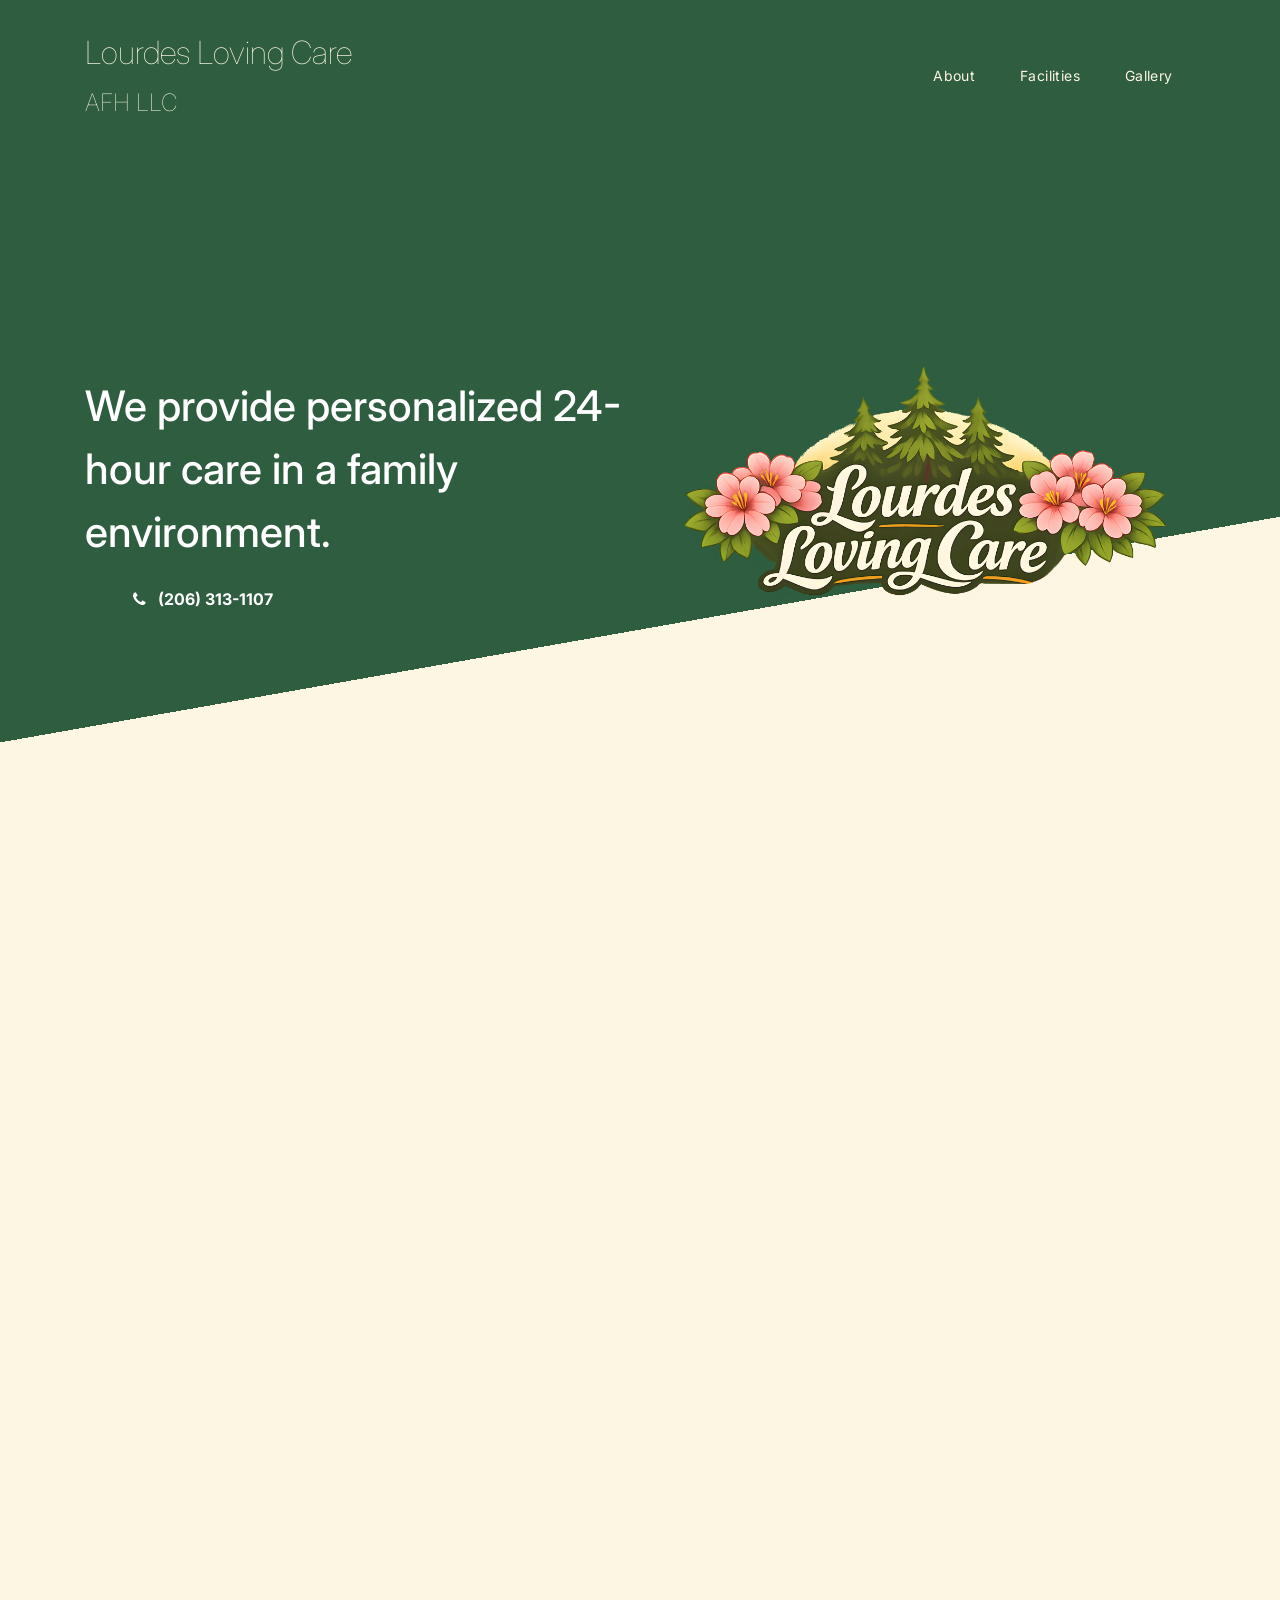
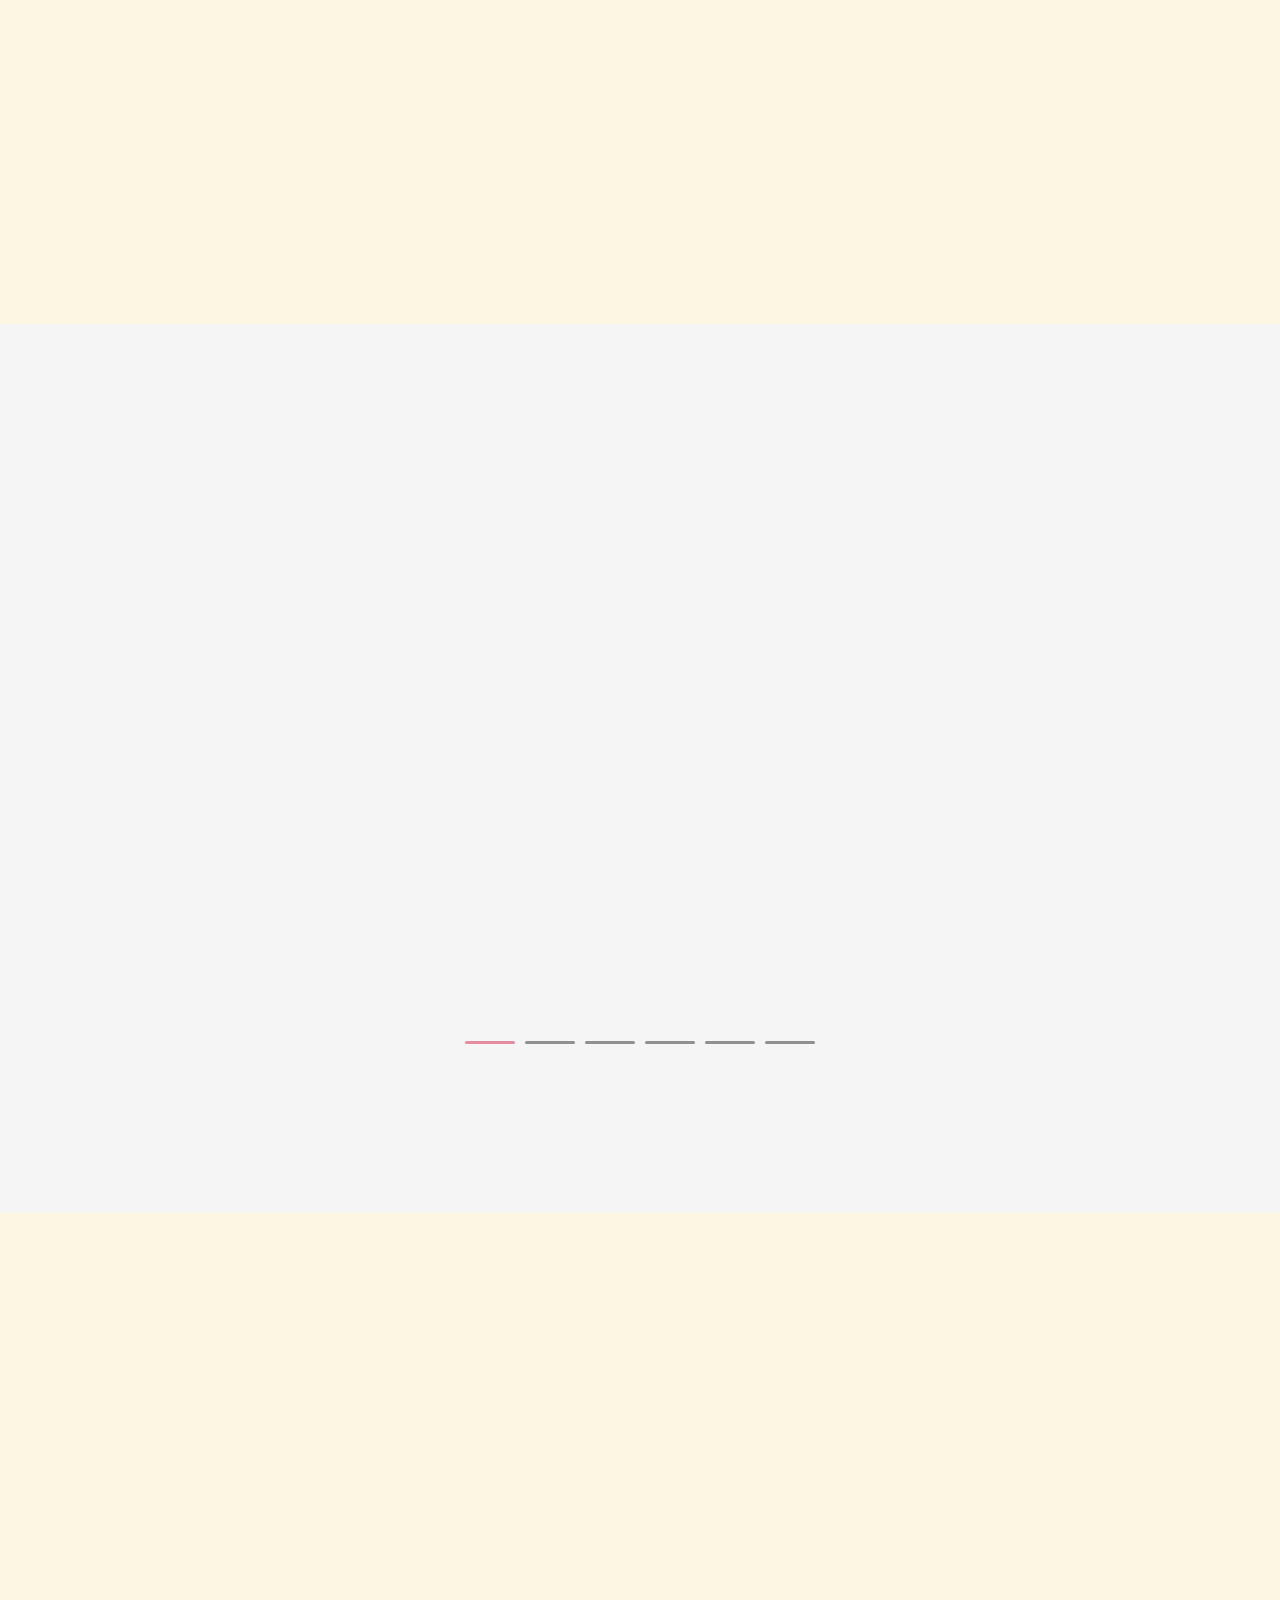
==== commit 1c23c6be: "Add files via upload" ====
--- a/index.html
+++ b/index.html
@@ -27,7 +27,8 @@
     <nav class="navbar navbar-expand-lg">
         <div class="container">
             <span class="navbar-brand">
-              Lourdes Loving Care
+              <h2>Lourdes Loving Care</h2>
+              <h3>AFH LLC</h3>
             </span>
 
             <button class="navbar-toggler" type="button" data-toggle="collapse" data-target="#navbarNav" aria-controls="navbarNav" aria-expanded="false"
@@ -95,13 +96,15 @@
 
                               <h2 data-aos="fade-up">Our Services</h2>
                               <ul data-aos="fade-up">
-                                <li><strong>Dementia</strong></li>
-                                <li><strong>Alzheimer's</strong></li>
-                                <li><strong>Parkinson's</strong></li>
-                                <li>Stroke</li>
-                                <li>Diabetes</li>
-                                <li>Special diets</li>
-                                <li>Hospice care</li>
+                                   <li><strong>Dementia</strong></li>
+                                   <li><strong>Alzheimer's</strong></li>
+                                   <li><strong>Parkinson's</strong></li>
+                                   <li>Stroke</li>
+                                   <li>Diabetes</li>
+                                   <li>Special diets</li>
+                                   <li>Hospice care</li>
+                                   <li>Private Pay</li>
+                                   <li>Medicaid Accepted</li>
                               </ul>
 
                               <h3 data-aos="fade-up">Qualified Staff</h3>
@@ -138,61 +141,31 @@
                               <!-- Driveway -->
                               <div class="item project-wrapper" data-aos="fade-up" data-aos-delay="100">
                                    <img src="images/facilities/driveway.jpg" class="img-fluid" alt="Driveway Entrance">
-                                   <div class="project-info">
-                                        <small>Facility</small>
-                                        <h3><span>Driveway Entrance</span></h3>
-                                        <p>Safe and accessible entry for residents and visitors.</p>
-                                   </div>
                               </div>
 
                               <!-- Shared Treatment Room -->
                               <div class="item project-wrapper" data-aos="fade-up" data-aos-delay="200">
                                    <img src="images/facilities/shared-treatment.jpg" class="img-fluid" alt="Shared Treatment Room">
-                                   <div class="project-info">
-                                        <small>Facility</small>
-                                        <h3><span>Shared Treatment Room</span></h3>
-                                        <p>Designed for group therapies and medical care sessions.</p>
-                                   </div>
                               </div>
 
                               <!-- Bathroom -->
                               <div class="item project-wrapper" data-aos="fade-up" data-aos-delay="300">
                                    <img src="images/facilities/bathroom.jpg" class="img-fluid" alt="Resident Bathroom">
-                                   <div class="project-info">
-                                        <small>Facility</small>
-                                        <h3><span>Resident Bathroom</span></h3>
-                                        <p>Clean, accessible, and equipped for comfort and safety.</p>
-                                   </div>
                               </div>
 
                               <!-- Private Treatment Room -->
                               <div class="item project-wrapper" data-aos="fade-up" data-aos-delay="400">
                                    <img src="images/facilities/private-treatment.jpg" class="img-fluid" alt="Private Treatment Room">
-                                   <div class="project-info">
-                                        <small>Facility</small>
-                                        <h3><span>Private Treatment Room</span></h3>
-                                        <p>Quiet space for personalized medical care and consultations.</p>
-                                   </div>
                               </div>
 
                               <!-- Porch -->
                               <div class="item project-wrapper" data-aos="fade-up" data-aos-delay="500">
                                    <img src="images/facilities/porch.jpg" class="img-fluid" alt="Front Porch">
-                                   <div class="project-info">
-                                        <small>Facility</small>
-                                        <h3><span>Front Porch</span></h3>
-                                        <p>A relaxing outdoor area for fresh air and social time.</p>
-                                   </div>
                               </div>
 
                               <!-- Front of House -->
                               <div class="item project-wrapper" data-aos="fade-up" data-aos-delay="600">
                                    <img src="images/facilities/front-house.jpg" class="img-fluid" alt="Front of House">
-                                   <div class="project-info">
-                                        <small>Facility</small>
-                                        <h3><span>Front of House</span></h3>
-                                        <p>Welcoming exterior showcasing our licensed care home.</p>
-                                   </div>
                               </div>
                          </div>
 
@@ -228,7 +201,7 @@
 
                         <span class="mx-1">/</span>
 
-                        <small>Lourdes Loving Care (Founder)</small>
+                        <small>Lourdes Loving Care AFH LLC(Founder)</small>
                       </p>
                     </div>
 
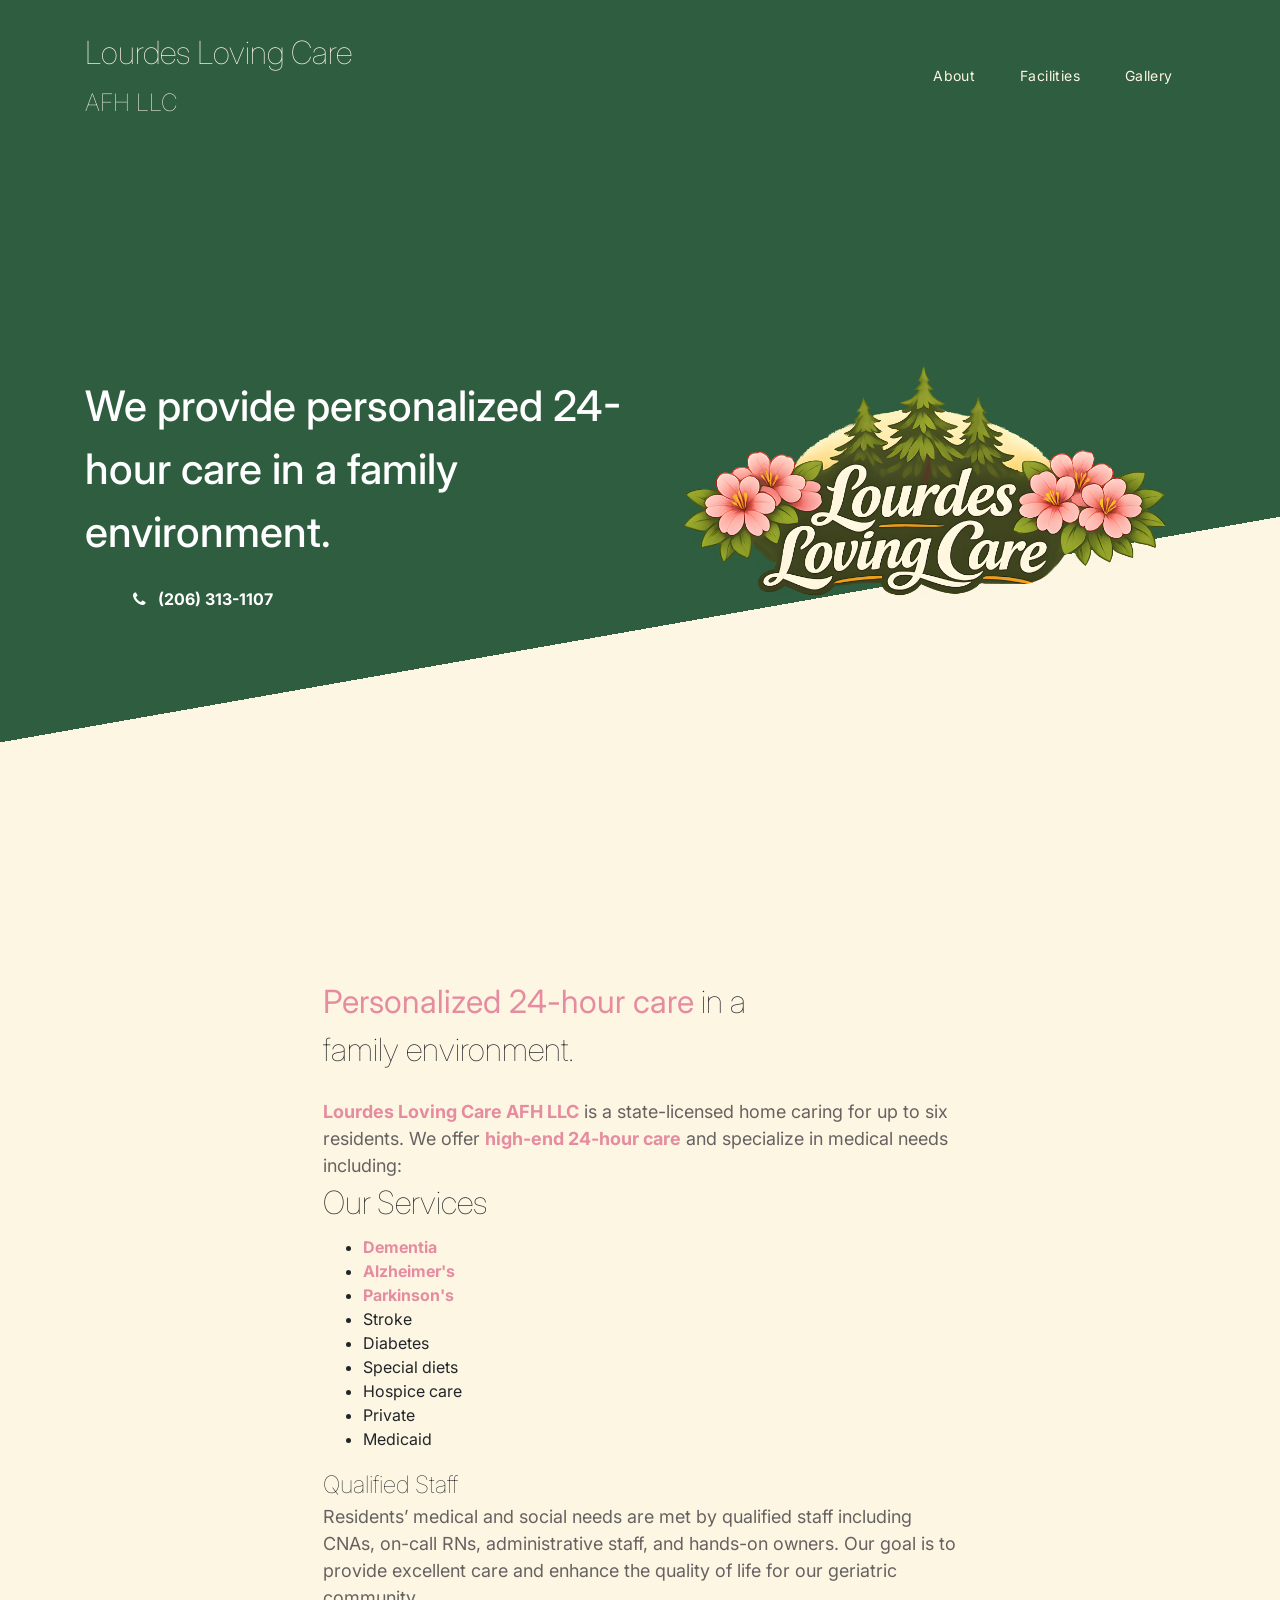
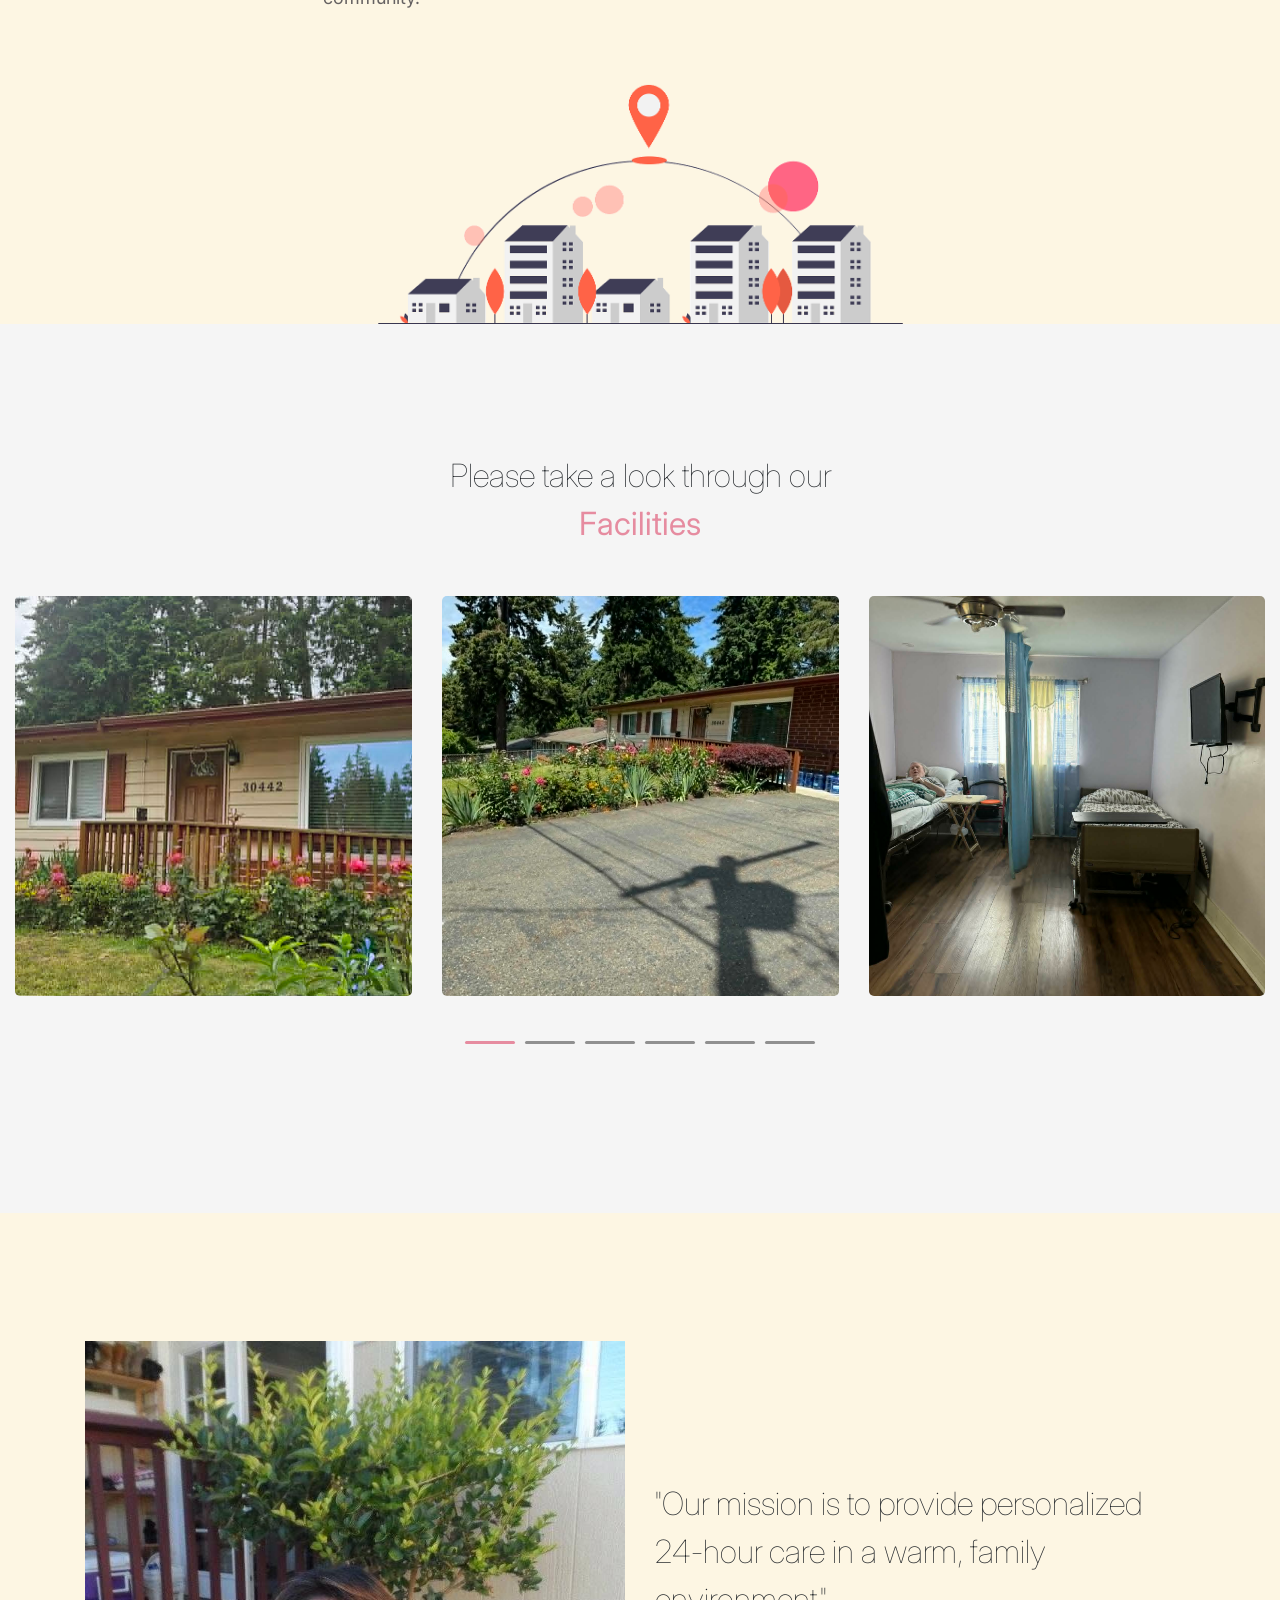
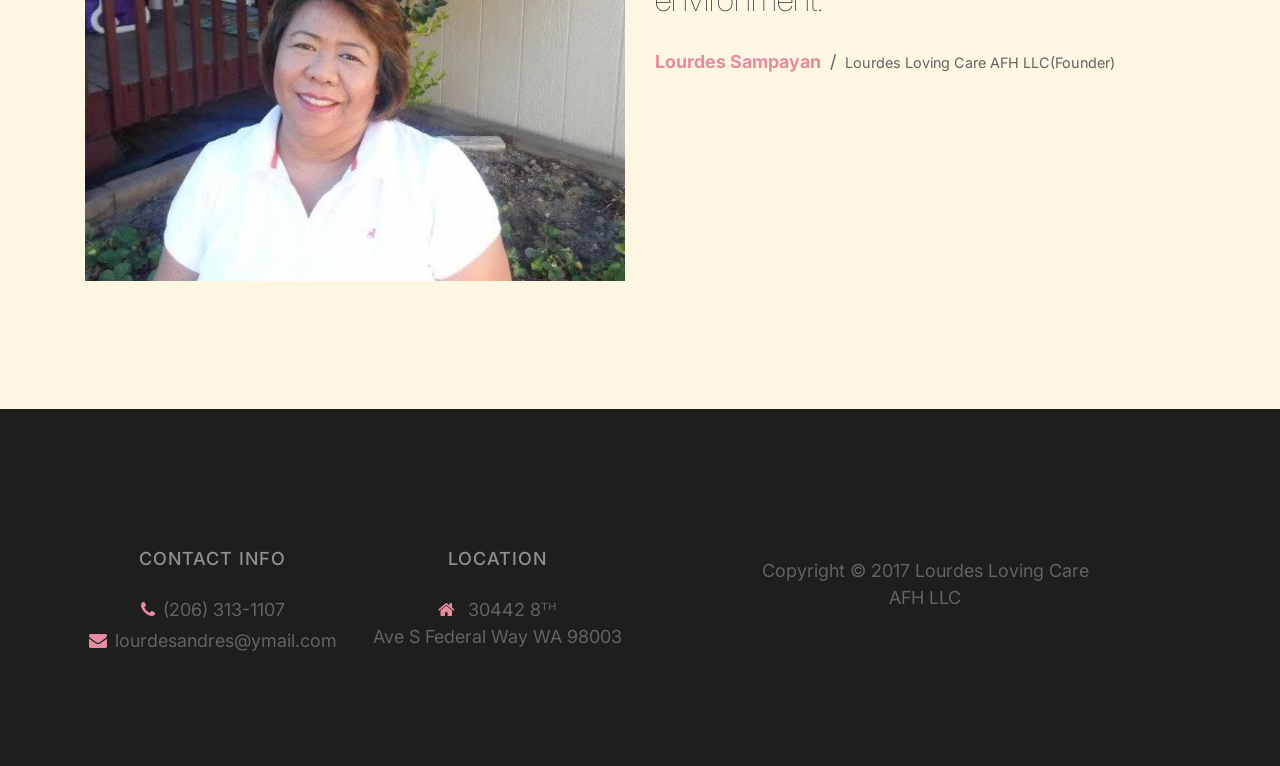
==== commit 2b81987b: "Update index.html" ====
--- a/index.html
+++ b/index.html
@@ -103,8 +103,8 @@
                                    <li>Diabetes</li>
                                    <li>Special diets</li>
                                    <li>Hospice care</li>
-                                   <li>Private Pay</li>
-                                   <li>Medicaid Accepted</li>
+                                   <li>Private</li>
+                                   <li>Medicaid</li>
                               </ul>
 
                               <h3 data-aos="fade-up">Qualified Staff</h3>
@@ -274,4 +274,4 @@
      <button class="back-to-top">↑ Back to Top</button>
 
 </body>
-</html>+</html>
--- a/css/loving-care.css
+++ b/css/loving-care.css
@@ -216,6 +216,11 @@
     width: 100%;
   }
 
+  .gallery img {
+    height: 400px;
+    object-fit: cover;
+    width: 100%;
+  }
 
 
   /*---------------------------------------
@@ -337,6 +342,13 @@
     top: 8px;
   }
 
+  .navbar-brand .afh-subtitle {
+    font-size: 0.8em;
+    font-weight: 300;
+    display: block;
+    margin: 0;
+    line-height: 1;
+  }
 
 
   /*---------------------------------------
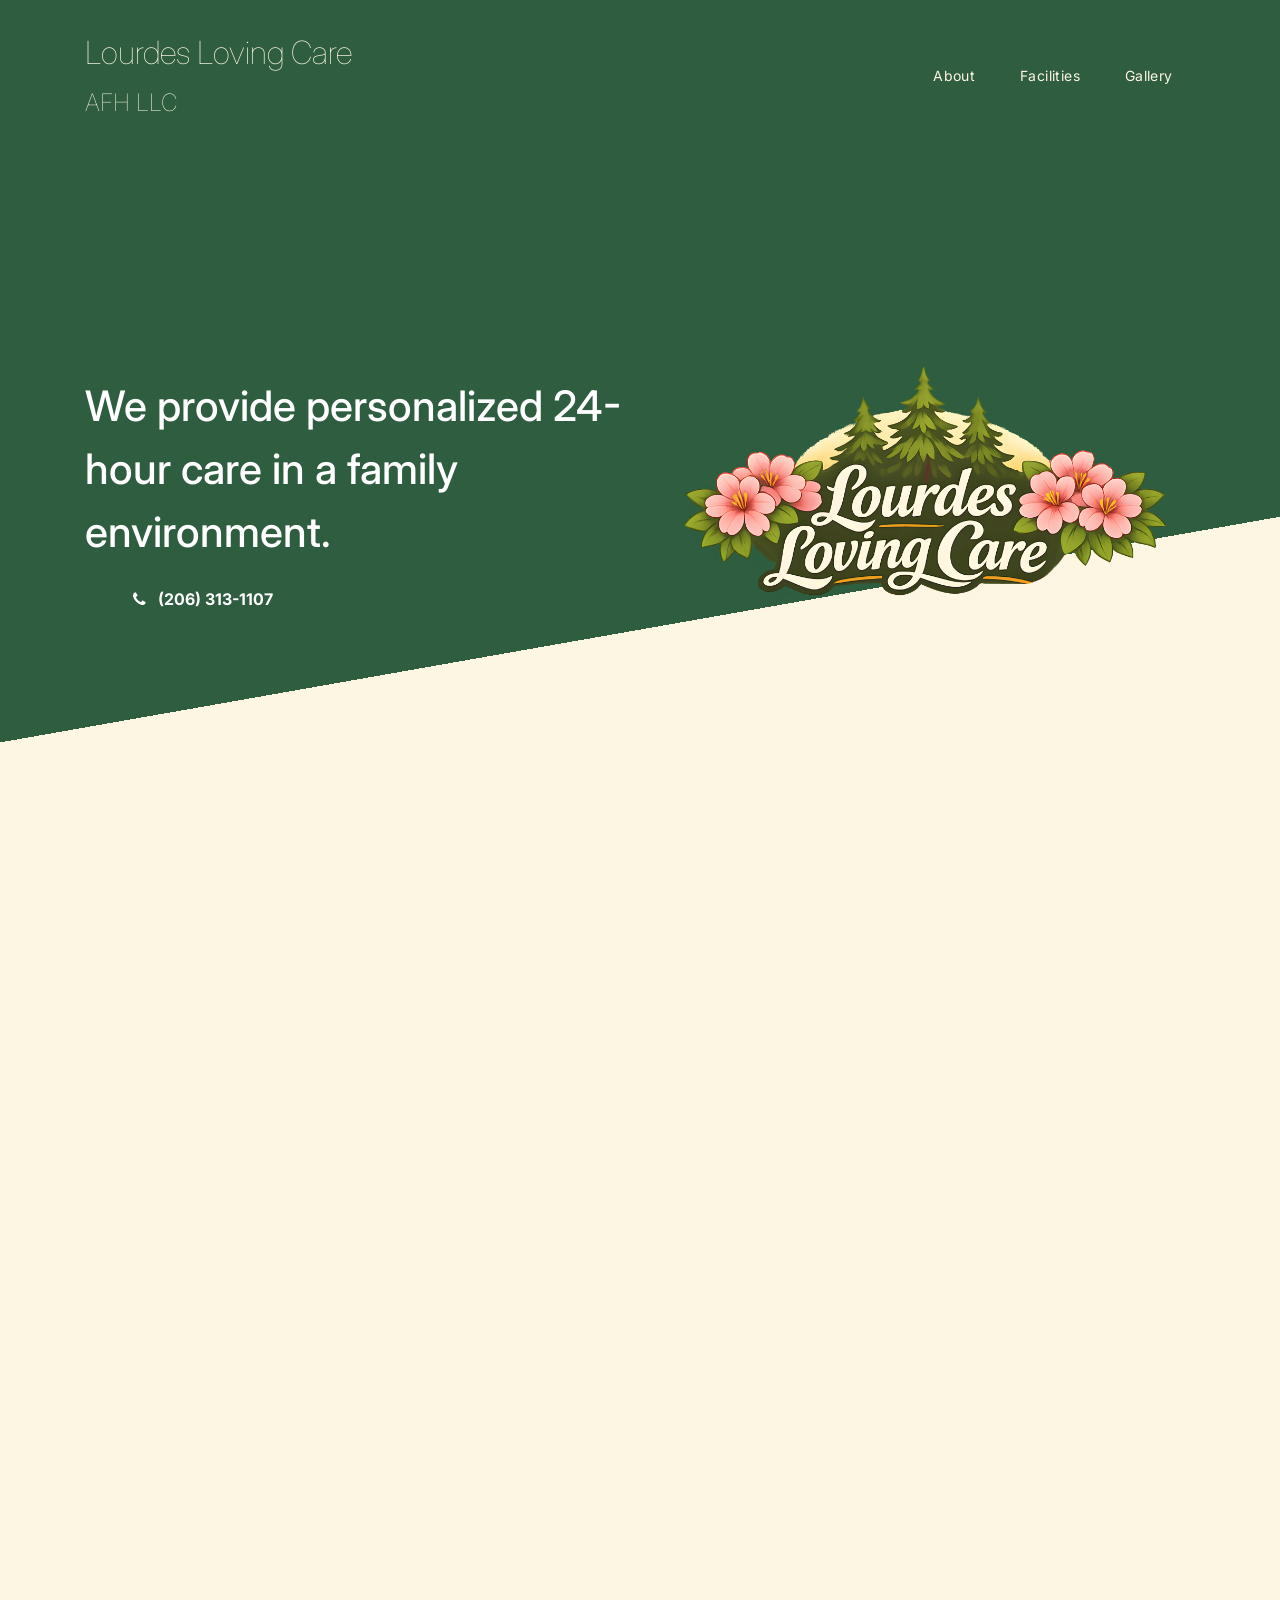
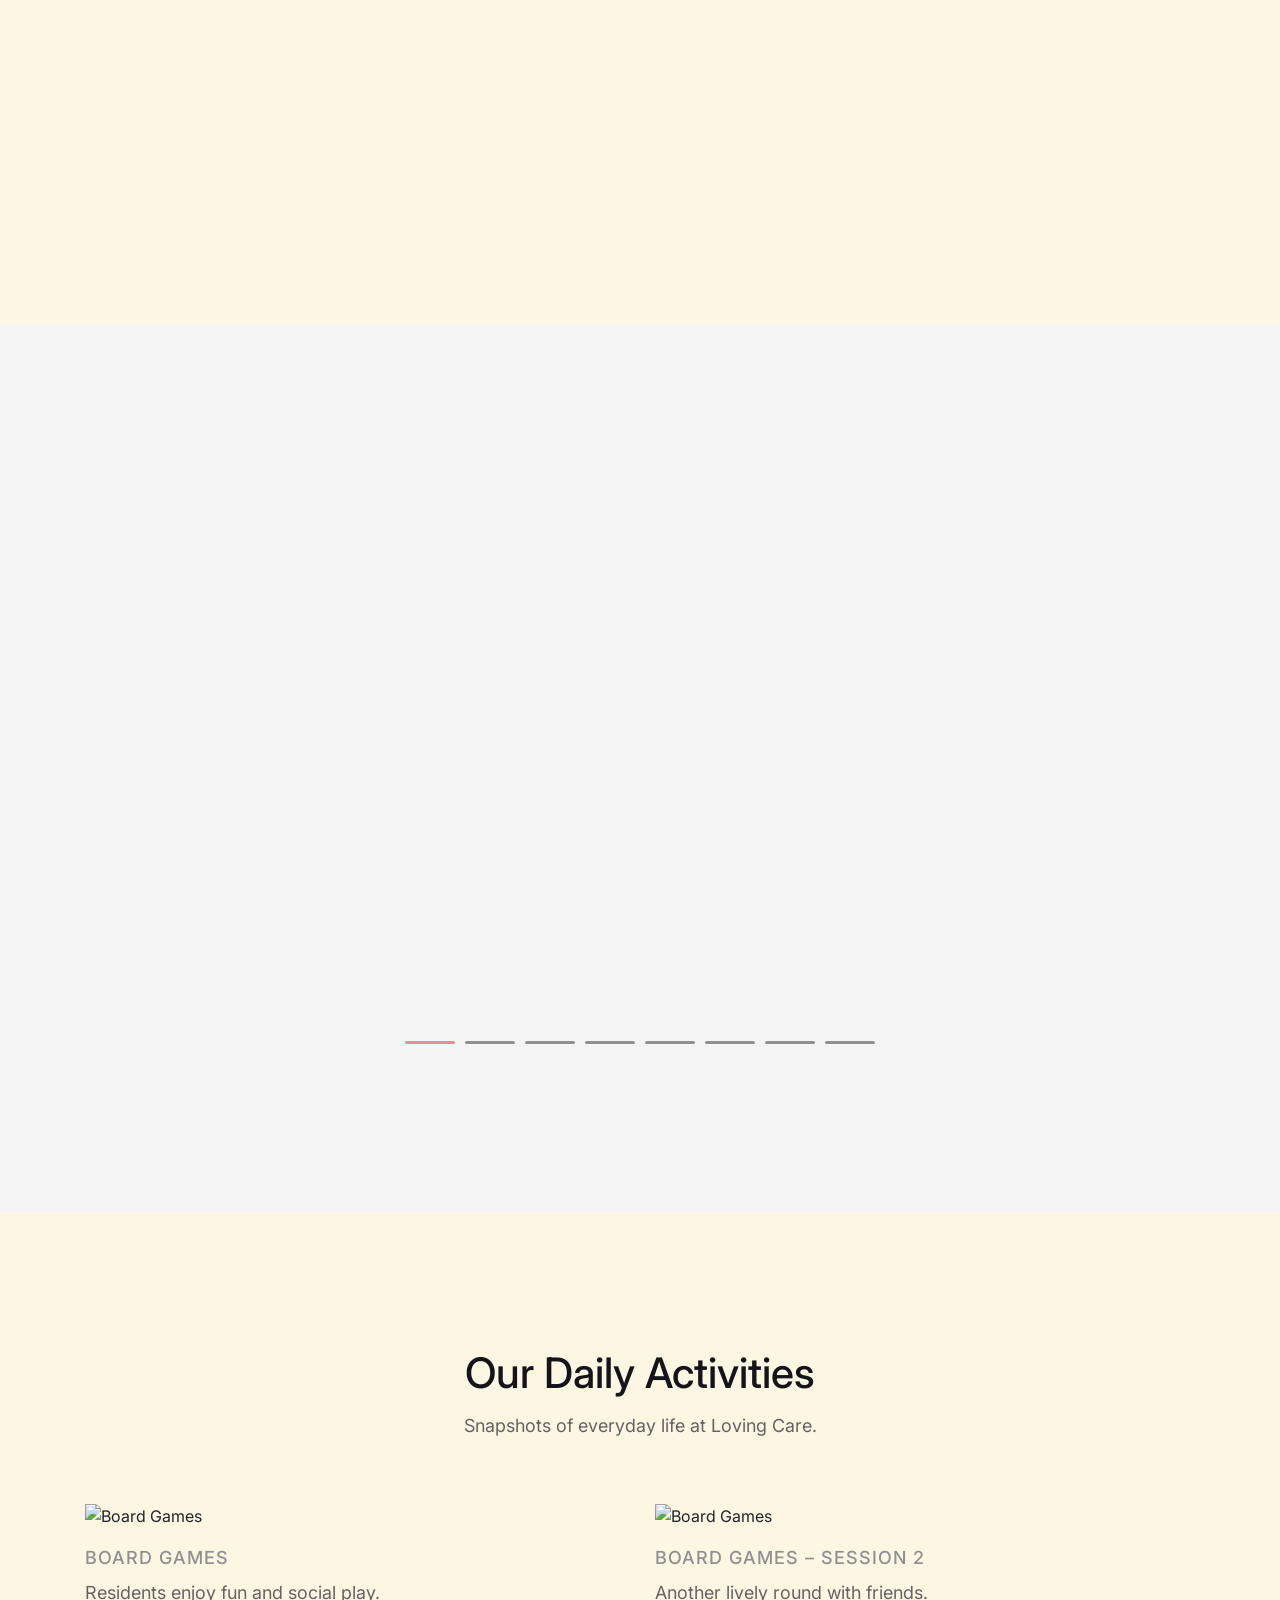
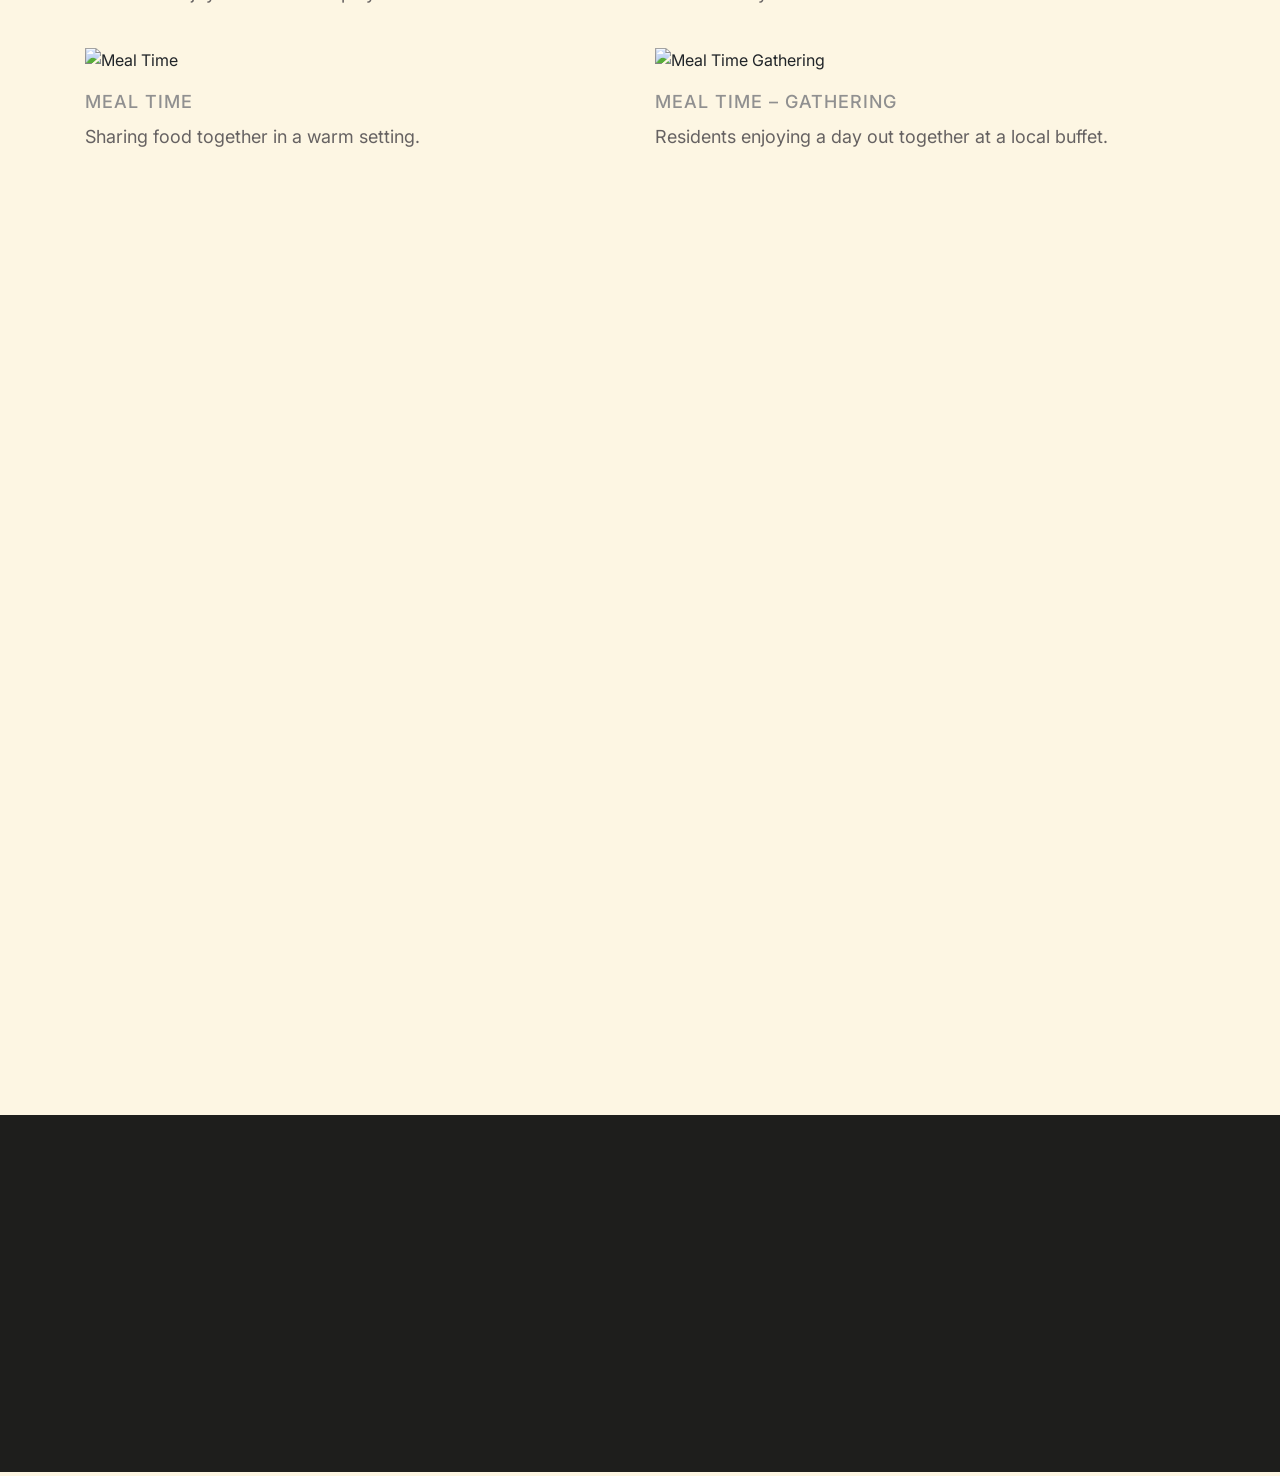
==== commit c05ad18b: "Add files via upload" ====
--- a/index.html
+++ b/index.html
@@ -45,7 +45,7 @@
                         <a href="#project" class="nav-link smoothScroll">Facilities</a>
                     </li>
                     <li class="nav-item">
-                        <a href="blog.html" class="nav-link">Gallery</a>
+                        <a href="#gallery" class="nav-link smoothScroll">Gallery</a>
                     </li>
                     <!--  
                     <li class="nav-item">
@@ -138,35 +138,47 @@
                         </h2>
 
                         <div class="owl-carousel owl-theme" id="facility-slide">
+                              <!-- Front of House -->
+                              <div class="item project-wrapper" data-aos="fade-up" data-aos-delay="100">
+                                   <img src="images/facilities/front-house.jpg" class="img-fluid" alt="Front of House">
+                              </div>
+
                               <!-- Driveway -->
-                              <div class="item project-wrapper" data-aos="fade-up" data-aos-delay="100">
+                              <div class="item project-wrapper" data-aos="fade-up" data-aos-delay="200">
                                    <img src="images/facilities/driveway.jpg" class="img-fluid" alt="Driveway Entrance">
                               </div>
 
+                              <!-- Receiving Area -->
+                              <div class="item project-wrapper" data-aos="fade-up" data-aos-delay="300">
+                                   <img src="images/facilities/receiving.jpeg" class="img-fluid" alt="Receiving Area">
+                              </div>
+
+                              <!-- Dining Room -->
+                              <div class="item project-wrapper" data-aos="fade-up" data-aos-delay="400">
+                                   <img src="images/facilities/dining.jpeg" class="img-fluid" alt="Dining Room">
+                              </div>
+
+                              <!-- Private Treatment Room -->
+                              <div class="item project-wrapper" data-aos="fade-up" data-aos-delay="500">
+                                   <img src="images/facilities/private-treatment.jpg" class="img-fluid" alt="Private Treatment Room">
+                              </div>
+
                               <!-- Shared Treatment Room -->
-                              <div class="item project-wrapper" data-aos="fade-up" data-aos-delay="200">
+                              <div class="item project-wrapper" data-aos="fade-up" data-aos-delay="600">
                                    <img src="images/facilities/shared-treatment.jpg" class="img-fluid" alt="Shared Treatment Room">
                               </div>
 
                               <!-- Bathroom -->
-                              <div class="item project-wrapper" data-aos="fade-up" data-aos-delay="300">
+                              <div class="item project-wrapper" data-aos="fade-up" data-aos-delay="700">
                                    <img src="images/facilities/bathroom.jpg" class="img-fluid" alt="Resident Bathroom">
                               </div>
 
-                              <!-- Private Treatment Room -->
-                              <div class="item project-wrapper" data-aos="fade-up" data-aos-delay="400">
-                                   <img src="images/facilities/private-treatment.jpg" class="img-fluid" alt="Private Treatment Room">
-                              </div>
-
                               <!-- Porch -->
-                              <div class="item project-wrapper" data-aos="fade-up" data-aos-delay="500">
+                              <div class="item project-wrapper" data-aos="fade-up" data-aos-delay="800">
                                    <img src="images/facilities/porch.jpg" class="img-fluid" alt="Front Porch">
                               </div>
 
-                              <!-- Front of House -->
-                              <div class="item project-wrapper" data-aos="fade-up" data-aos-delay="600">
-                                   <img src="images/facilities/front-house.jpg" class="img-fluid" alt="Front of House">
-                              </div>
+                              
                          </div>
 
 
@@ -175,6 +187,47 @@
           </div>
      </section>
 
+     <!-- BLOG -->
+    <section id="gallery" class="gallery section-padding">
+        <div class="container">
+          <div class="row text-center mb-5">
+            <div class="col-lg-12">
+              <h1>Our Daily Activities</h1>
+              <p>Snapshots of everyday life at Loving Care.</p>
+            </div>
+          </div>
+
+          <div class="row">
+            <!-- Board Games 1 -->
+            <div class="col-md-6 col-12 mb-4">
+              <img src="images/blog/board1.jpg" class="img-fluid" alt="Board Games">
+              <h4 class="mt-3">Board Games</h4>
+              <p>Residents enjoy fun and social play.</p>
+            </div>
+
+            <!-- Board Games 2 -->
+            <div class="col-md-6 col-12 mb-4">
+              <img src="images/blog/board2.jpg" class="img-fluid" alt="Board Games">
+              <h4 class="mt-3">Board Games – Session 2</h4>
+              <p>Another lively round with friends.</p>
+            </div>
+
+            <!-- Meal 1 -->
+            <div class="col-md-6 col-12 mb-4">
+              <img src="images/blog/meal1.jpg" class="img-fluid" alt="Meal Time">
+              <h4 class="mt-3">Meal Time</h4>
+              <p>Sharing food together in a warm setting.</p>
+            </div>
+
+            <!-- Meal 2 -->
+            <div class="col-md-6 col-12 mb-4">
+              <img src="images/blog/meal2.jpg" class="img-fluid" alt="Meal Time Gathering">
+              <h4 class="mt-3">Meal Time – Gathering</h4>
+              <p>Residents enjoying a day out together at a local buffet.</p>
+            </div>
+          </div>
+        </div>
+    </section>
 
      <!-- TESTIMONIAL -->
      <section class="testimonial section-padding">
@@ -274,4 +327,4 @@
      <button class="back-to-top">↑ Back to Top</button>
 
 </body>
-</html>
+</html>
